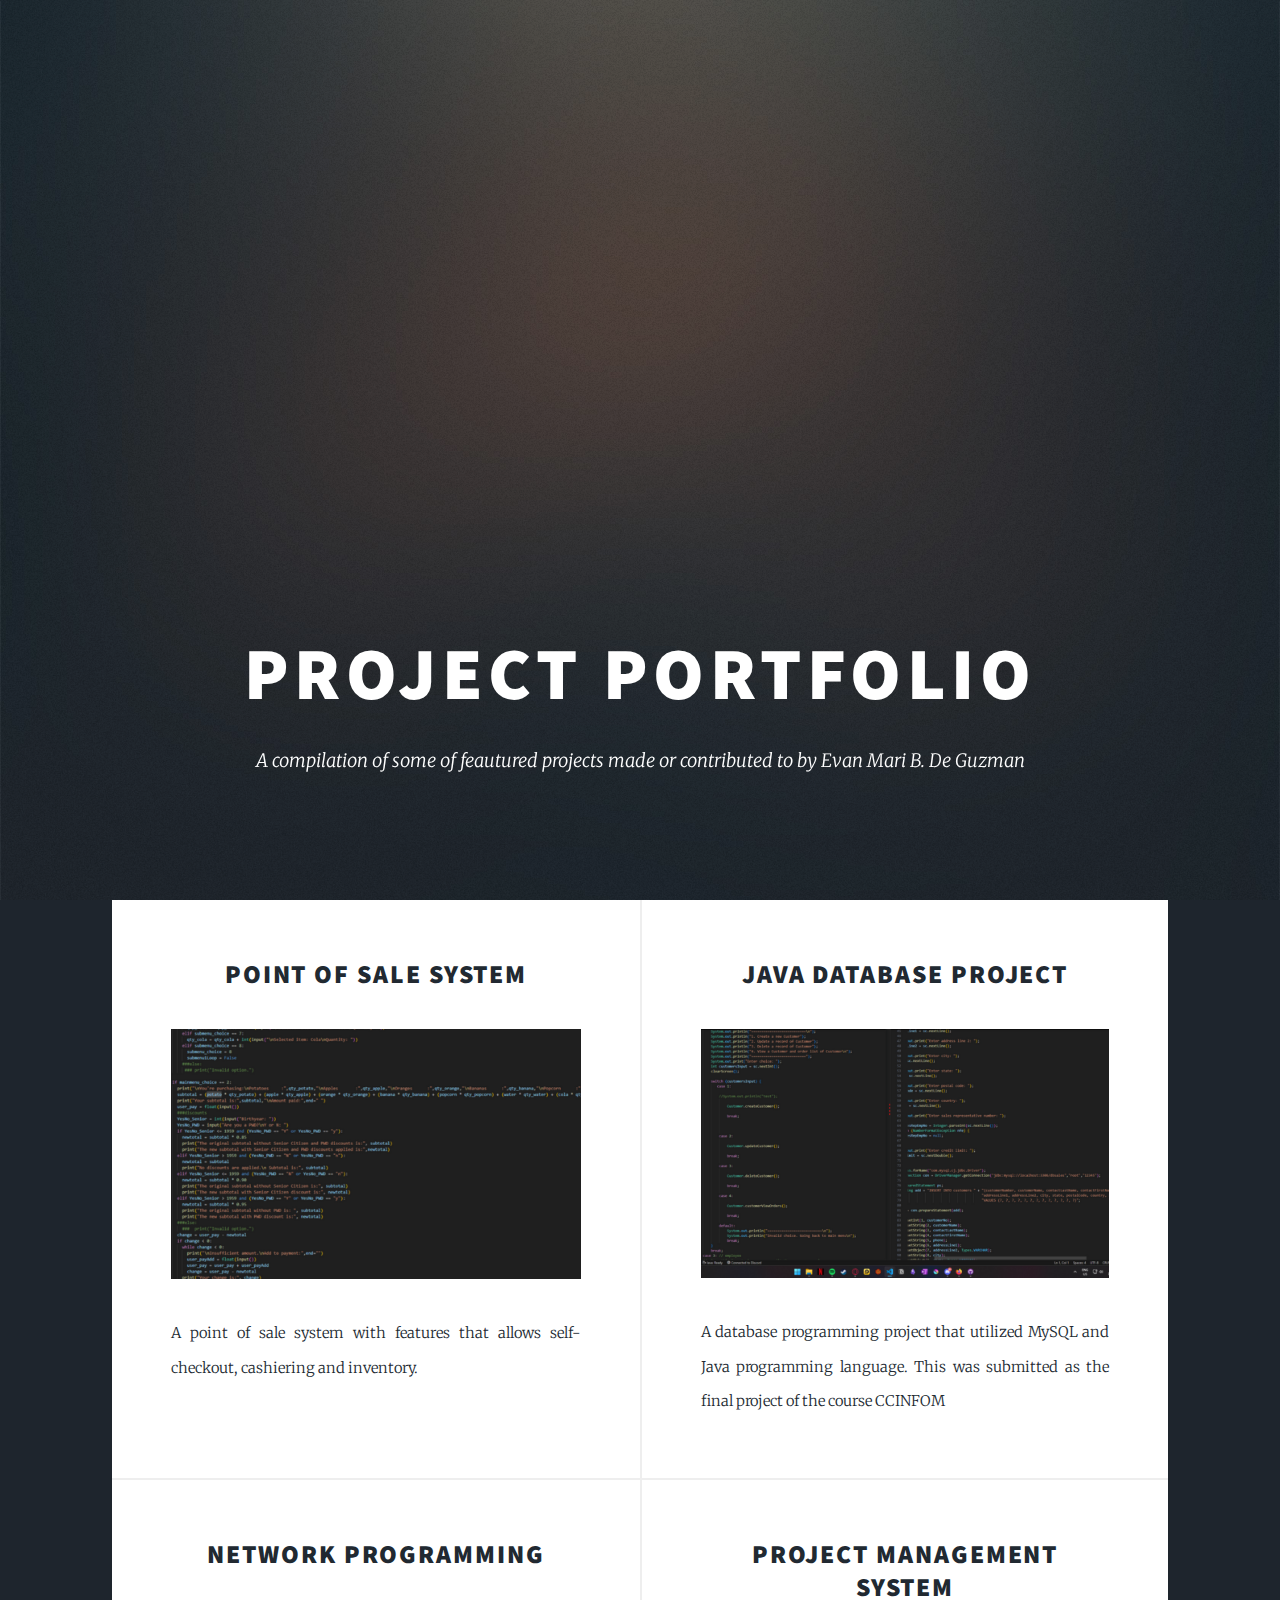
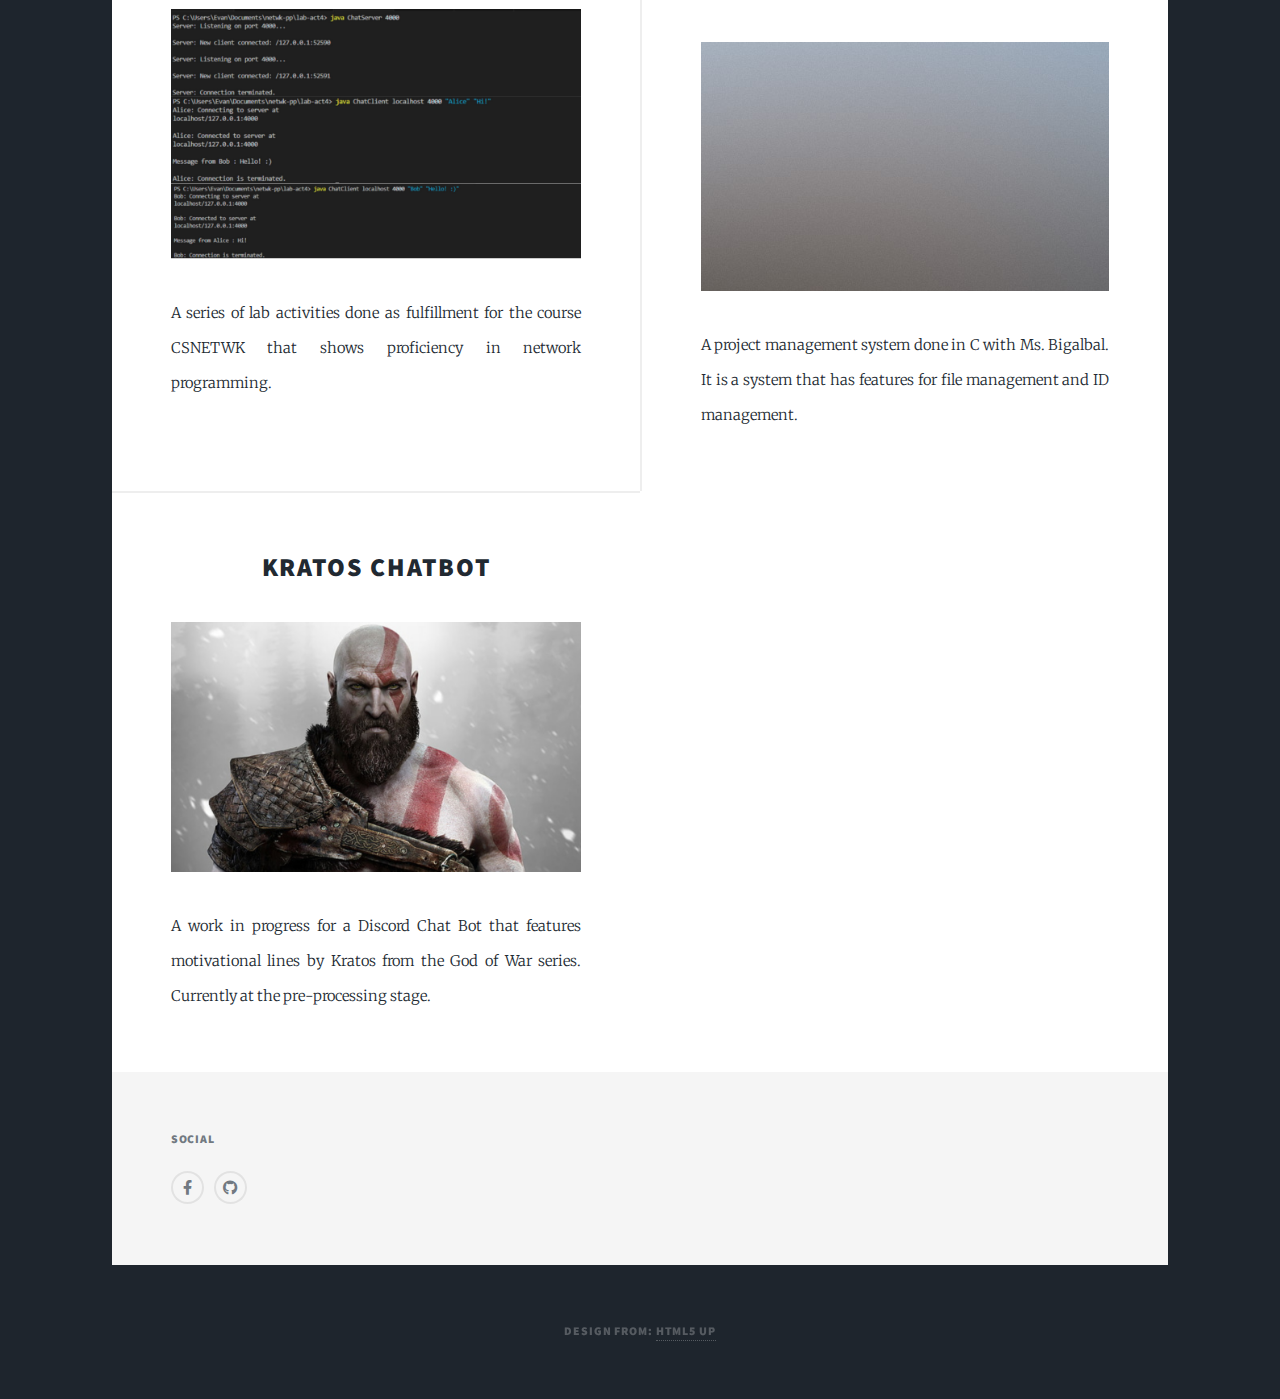
==== index.html @ 2ef7a3b3 "Committing portfolio" ====
<!DOCTYPE HTML>
<!--
	Massively by HTML5 UP
	html5up.net | @ajlkn
	Free for personal and commercial use under the CCA 3.0 license (html5up.net/license)
-->
<html>
	<head>
		<title>Project Portfolio</title>
		<meta charset="utf-8" />
		<meta name="viewport" content="width=device-width, initial-scale=1, user-scalable=no" />
		<link rel="stylesheet" href="assets/css/main.css" />
		<noscript><link rel="stylesheet" href="assets/css/noscript.css" /></noscript>
	</head>
	<body class="is-preload">

		<!-- Wrapper -->
			<div id="wrapper" class="fade-in">

				<!-- Intro -->
					<div id="intro">
						<h1>Project Portfolio</h1>
						<p>A compilation of some of feautured projects made or contributed to by Evan Mari B. De Guzman</p>
					</div>

				<!-- Main -->
					<div id="main">	
						<!-- Posts -->
							<section class="posts">
								<article>
									<header>
										<h2><a href="https://github.com/sadhubby/pos-system.git">Point of Sale System</a></h2>
									</header>
									<a href="#" class="image fit"><img src="images/pos_ss.png" alt="" /></a>
									<p>A point of sale system with features that allows self-checkout, cashiering and inventory.</p>
								</article>
								<article>
									<header>
										<h2><a href="https://github.com/sadhubby/Java-Database-Project.git">Java Database Project</a></h2>
									</header>
									<a href="#" class="image fit"><img src="images/db_ss.png" alt="" /></a>
									<p>A database programming project that utilized MySQL and Java programming language. This was submitted as the final project of the course CCINFOM</p>
								</article>
								<article>
									<header>
										<h2><a href="https://github.com/sadhubby/netwk-pp.git">Network Programming</a></h2>
									</header>
									<a href="#" class="image fit"><img src="images/chatclient_ss.png" alt="" /></a>
									<p>A series of lab activities done as fulfillment for the course CSNETWK that shows proficiency in network programming.</p>
								</article>
								<article>
									<header>
										<h2><a href="https://github.com/zhienjbigs/Machine-Project-Project-Management-System.git">Project Management System</a></h2>
									</header>
									<a href="#" class="image fit"><img src="images/pic05.jpg" alt="" /></a>
									<p>A project management system done in C with Ms. Bigalbal. It is a system that has features for file management and ID management.</p>
								</article>
								<article>
									<header>
										<h2><a href="https://colab.research.google.com/drive/1qNmfs0_Q8EFSDc5PW747qS-aL5rt-Dfz?usp=sharing">Kratos ChatBot</a></h2>
									</header>
									<a href="#" class="image fit"><img src="images/kratos.png" alt="" /></a>
									<p>A work in progress for a Discord Chat Bot that features motivational lines by Kratos from the God of War series. Currently at the pre-processing stage.</p>
								</article>
							</section>
						<!-- Footer -->
					</div>
				<!-- Footer -->
					<footer id="footer">
							<section>
								<h3>Social</h3>
								<ul class="icons alt">
									<li><a href="https://www.facebook.com/verysweetwords/" class="icon brands alt fa-facebook-f"><span class="label">Facebook</span></a></li>
									<li><a href="https://github.com/sadhubby" class="icon brands alt fa-github"><span class="label">GitHub</span></a></li>
								</ul>
							</section>
						</section>
					</footer>
				<!-- Copyright -->
					<div id="copyright">
						<ul><li>Design From: <a href="https://html5up.net">HTML5 UP</a></li></ul>
					</div>
			</div>
		<!-- Scripts -->
			<script src="assets/js/jquery.min.js"></script>
			<script src="assets/js/jquery.scrollex.min.js"></script>
			<script src="assets/js/jquery.scrolly.min.js"></script>
			<script src="assets/js/browser.min.js"></script>
			<script src="assets/js/breakpoints.min.js"></script>
			<script src="assets/js/util.js"></script>
			<script src="assets/js/main.js"></script>

	</body>
</html>
---- assets/css/main.css ----
@import url(fontawesome-all.min.css);
@import url("https://fonts.googleapis.com/css?family=Merriweather:300,700,300italic,700italic|Source+Sans+Pro:900");

/*
	Massively by HTML5 UP
	html5up.net | @ajlkn
	Free for personal and commercial use under the CCA 3.0 license (html5up.net/license)
*/

html, body, div, span, applet, object,
iframe, h1, h2, h3, h4, h5, h6, p, blockquote,
pre, a, abbr, acronym, address, big, cite,
code, del, dfn, em, img, ins, kbd, q, s, samp,
small, strike, strong, sub, sup, tt, var, b,
u, i, center, dl, dt, dd, ol, ul, li, fieldset,
form, label, legend, table, caption, tbody,
tfoot, thead, tr, th, td, article, aside,
canvas, details, embed, figure, figcaption,
footer, header, hgroup, menu, nav, output, ruby,
section, summary, time, mark, audio, video {
	margin: 0;
	padding: 0;
	border: 0;
	font-size: 100%;
	font: inherit;
	vertical-align: baseline;}

article, aside, details, figcaption, figure,
footer, header, hgroup, menu, nav, section {
	display: block;}

body {
	line-height: 1;
}

ol, ul {
	list-style: none;
}

blockquote, q {
	quotes: none;
}

	blockquote:before, blockquote:after, q:before, q:after {
		content: '';
		content: none;
	}

table {
	border-collapse: collapse;
	border-spacing: 0;
}

body {
	-webkit-text-size-adjust: none;
}

mark {
	background-color: transparent;
	color: inherit;
}

input::-moz-focus-inner {
	border: 0;
	padding: 0;
}

input, select, textarea {
	-moz-appearance: none;
	-webkit-appearance: none;
	-ms-appearance: none;
	appearance: none;
}

/* Basic */

	@-ms-viewport {
		width: device-width;
	}

	body {
		-ms-overflow-style: scrollbar;
	}

	@media screen and (max-width: 480px) {

		html, body {
			min-width: 320px;
		}

	}

	html {
		box-sizing: border-box;
	}

	*, *:before, *:after {
		box-sizing: inherit;
	}

	body {
		background-color: #1e252d;
	}

		body.is-preload *, body.is-preload *:before, body.is-preload *:after {
			-moz-animation: none !important;
			-webkit-animation: none !important;
			-ms-animation: none !important;
			animation: none !important;
			-moz-transition: none !important;
			-webkit-transition: none !important;
			-ms-transition: none !important;
			transition: none !important;
		}

/* Type */

	html {
		font-size: 16pt;
	}

		@media screen and (max-width: 1680px) {

			html {
				font-size: 12pt;
			}

		}

		@media screen and (max-width: 1280px) {

			html {
				font-size: 11pt;
			}

		}

		@media screen and (max-width: 360px) {

			html {
				font-size: 10pt;
			}

		}

	body {
		color: #212931;
	}

	body, input, select, textarea {
		font-family: "Merriweather", Georgia, serif;
		font-weight: 300;
		font-size: 1rem;
		line-height: 2.375;
	}

	a {
		-moz-transition: color 0.2s ease-in-out, background-color 0.2s ease-in-out, border-color 0.2s ease-in-out, box-shadow 0.2s ease-in-out;
		-webkit-transition: color 0.2s ease-in-out, background-color 0.2s ease-in-out, border-color 0.2s ease-in-out, box-shadow 0.2s ease-in-out;
		-ms-transition: color 0.2s ease-in-out, background-color 0.2s ease-in-out, border-color 0.2s ease-in-out, box-shadow 0.2s ease-in-out;
		transition: color 0.2s ease-in-out, background-color 0.2s ease-in-out, border-color 0.2s ease-in-out, box-shadow 0.2s ease-in-out;
		border-bottom: dotted 1px;
		text-decoration: none;
	}

		a:hover {
			border-bottom-color: transparent;
		}

	strong, b {
		font-weight: 600;
	}

	em, i {
		font-style: italic;
	}

	p {
		text-align: justify;
		margin: 0 0 2rem 0;
	}

	h1, h2, h3, h4, h5, h6 {
		font-family: "Source Sans Pro", Helvetica, sans-serif;
		font-weight: 900;
		line-height: 1.5;
		letter-spacing: 0.075em;
		text-transform: uppercase;
		margin: 0 0 1rem 0;
	}

		h1 a, h2 a, h3 a, h4 a, h5 a, h6 a {
			border-bottom: 0;
			color: inherit;
			text-decoration: none;
		}

	h1 {
		font-size: 4rem;
		line-height: 1.1;
		margin: 0 0 2rem 0;
	}

	h2 {
		font-size: 1.75rem;
		line-height: 1.3;
		margin: 0 0 1.5rem 0;
	}

	h3 {
		font-size: 1.25rem;
		margin: 0 0 1.5rem 0;
	}

	h4 {
		font-size: 1rem;
	}

	h5 {
		font-size: 0.9rem;
	}

	h6 {
		font-size: 0.8rem;
	}

	sub {
		font-size: 0.8rem;
		position: relative;
		top: 0.5rem;
	}

	sup {
		font-size: 0.8rem;
		position: relative;
		top: -0.5rem;
	}

	blockquote {
		border-left: solid 4px;
		font-style: italic;
		margin: 0 0 2rem 0;
		padding: 0.5rem 0 0.5rem 2rem;
	}

	code {
		border: solid 2px;
		font-family: "Courier New", monospace;
		font-size: 0.9rem;
		margin: 0 0.25rem;
		padding: 0.25rem 0.65rem;
	}

	pre {
		-webkit-overflow-scrolling: touch;
		font-family: "Courier New", monospace;
		font-size: 0.9rem;
		margin: 0 0 2rem 0;
	}

		pre code {
			display: block;
			line-height: 1.75;
			padding: 1rem 1.5rem;
			overflow-x: auto;
		}

	hr {
		border: 0;
		border-bottom: solid 2px;
		margin: 3rem 0;
	}

		hr.major {
			margin: 5rem 0;
		}

	.align-left {
		text-align: left;
	}

	.align-center {
		text-align: center;
	}

	.align-right {
		text-align: right;
	}

	input, select, textarea {
		color: #212931;
	}

	a {
		color: #212931;
		border-bottom-color: rgba(33, 41, 49, 0.5);
	}

		a:hover {
			border-bottom-color: transparent;
			color: #18bfef !important;
		}

	strong, b {
		color: #212931;
	}

	h1, h2, h3, h4, h5, h6 {
		color: #212931;
	}

	blockquote {
		border-left-color: #eeeeee;
	}

	code {
		background: rgba(220, 220, 220, 0.25);
		border-color: #eeeeee;
	}

	hr {
		border-bottom-color: #eeeeee;
	}

/* Row */

	.row {
		display: flex;
		flex-wrap: wrap;
		box-sizing: border-box;
		align-items: stretch;
	}

		.row > * {
			box-sizing: border-box;
		}

		.row.gtr-uniform > * > :last-child {
			margin-bottom: 0;
		}

		.row.aln-left {
			justify-content: flex-start;
		}

		.row.aln-center {
			justify-content: center;
		}

		.row.aln-right {
			justify-content: flex-end;
		}

		.row.aln-top {
			align-items: flex-start;
		}

		.row.aln-middle {
			align-items: center;
		}

		.row.aln-bottom {
			align-items: flex-end;
		}

		.row > .imp {
			order: -1;
		}

		.row > .col-1 {
			width: 8.33333%;
		}

		.row > .off-1 {
			margin-left: 8.33333%;
		}

		.row > .col-2 {
			width: 16.66667%;
		}

		.row > .off-2 {
			margin-left: 16.66667%;
		}

		.row > .col-3 {
			width: 25%;
		}

		.row > .off-3 {
			margin-left: 25%;
		}

		.row > .col-4 {
			width: 33.33333%;
		}

		.row > .off-4 {
			margin-left: 33.33333%;
		}

		.row > .col-5 {
			width: 41.66667%;
		}

		.row > .off-5 {
			margin-left: 41.66667%;
		}

		.row > .col-6 {
			width: 50%;
		}

		.row > .off-6 {
			margin-left: 50%;
		}

		.row > .col-7 {
			width: 58.33333%;
		}

		.row > .off-7 {
			margin-left: 58.33333%;
		}

		.row > .col-8 {
			width: 66.66667%;
		}

		.row > .off-8 {
			margin-left: 66.66667%;
		}

		.row > .col-9 {
			width: 75%;
		}

		.row > .off-9 {
			margin-left: 75%;
		}

		.row > .col-10 {
			width: 83.33333%;
		}

		.row > .off-10 {
			margin-left: 83.33333%;
		}

		.row > .col-11 {
			width: 91.66667%;
		}

		.row > .off-11 {
			margin-left: 91.66667%;
		}

		.row > .col-12 {
			width: 100%;
		}

		.row > .off-12 {
			margin-left: 100%;
		}

		.row.gtr-0 {
			margin-top: 0;
			margin-left: 0rem;
		}

			.row.gtr-0 > * {
				padding: 0 0 0 0rem;
			}

			.row.gtr-0.gtr-uniform {
				margin-top: 0rem;
			}

				.row.gtr-0.gtr-uniform > * {
					padding-top: 0rem;
				}

		.row.gtr-25 {
			margin-top: 0;
			margin-left: -0.375rem;
		}

			.row.gtr-25 > * {
				padding: 0 0 0 0.375rem;
			}

			.row.gtr-25.gtr-uniform {
				margin-top: -0.375rem;
			}

				.row.gtr-25.gtr-uniform > * {
					padding-top: 0.375rem;
				}

		.row.gtr-50 {
			margin-top: 0;
			margin-left: -0.75rem;
		}

			.row.gtr-50 > * {
				padding: 0 0 0 0.75rem;
			}

			.row.gtr-50.gtr-uniform {
				margin-top: -0.75rem;
			}

				.row.gtr-50.gtr-uniform > * {
					padding-top: 0.75rem;
				}

		.row {
			margin-top: 0;
			margin-left: -1.5rem;
		}

			.row > * {
				padding: 0 0 0 1.5rem;
			}

			.row.gtr-uniform {
				margin-top: -1.5rem;
			}

				.row.gtr-uniform > * {
					padding-top: 1.5rem;
				}

		.row.gtr-150 {
			margin-top: 0;
			margin-left: -2.25rem;
		}

			.row.gtr-150 > * {
				padding: 0 0 0 2.25rem;
			}

			.row.gtr-150.gtr-uniform {
				margin-top: -2.25rem;
			}

				.row.gtr-150.gtr-uniform > * {
					padding-top: 2.25rem;
				}

		.row.gtr-200 {
			margin-top: 0;
			margin-left: -3rem;
		}

			.row.gtr-200 > * {
				padding: 0 0 0 3rem;
			}

			.row.gtr-200.gtr-uniform {
				margin-top: -3rem;
			}

				.row.gtr-200.gtr-uniform > * {
					padding-top: 3rem;
				}

		@media screen and (max-width: 1680px) {

			.row {
				display: flex;
				flex-wrap: wrap;
				box-sizing: border-box;
				align-items: stretch;
			}

				.row > * {
					box-sizing: border-box;
				}

				.row.gtr-uniform > * > :last-child {
					margin-bottom: 0;
				}

				.row.aln-left {
					justify-content: flex-start;
				}

				.row.aln-center {
					justify-content: center;
				}

				.row.aln-right {
					justify-content: flex-end;
				}

				.row.aln-top {
					align-items: flex-start;
				}

				.row.aln-middle {
					align-items: center;
				}

				.row.aln-bottom {
					align-items: flex-end;
				}

				.row > .imp-xlarge {
					order: -1;
				}

				.row > .col-1-xlarge {
					width: 8.33333%;
				}

				.row > .off-1-xlarge {
					margin-left: 8.33333%;
				}

				.row > .col-2-xlarge {
					width: 16.66667%;
				}

				.row > .off-2-xlarge {
					margin-left: 16.66667%;
				}

				.row > .col-3-xlarge {
					width: 25%;
				}

				.row > .off-3-xlarge {
					margin-left: 25%;
				}

				.row > .col-4-xlarge {
					width: 33.33333%;
				}

				.row > .off-4-xlarge {
					margin-left: 33.33333%;
				}

				.row > .col-5-xlarge {
					width: 41.66667%;
				}

				.row > .off-5-xlarge {
					margin-left: 41.66667%;
				}

				.row > .col-6-xlarge {
					width: 50%;
				}

				.row > .off-6-xlarge {
					margin-left: 50%;
				}

				.row > .col-7-xlarge {
					width: 58.33333%;
				}

				.row > .off-7-xlarge {
					margin-left: 58.33333%;
				}

				.row > .col-8-xlarge {
					width: 66.66667%;
				}

				.row > .off-8-xlarge {
					margin-left: 66.66667%;
				}

				.row > .col-9-xlarge {
					width: 75%;
				}

				.row > .off-9-xlarge {
					margin-left: 75%;
				}

				.row > .col-10-xlarge {
					width: 83.33333%;
				}

				.row > .off-10-xlarge {
					margin-left: 83.33333%;
				}

				.row > .col-11-xlarge {
					width: 91.66667%;
				}

				.row > .off-11-xlarge {
					margin-left: 91.66667%;
				}

				.row > .col-12-xlarge {
					width: 100%;
				}

				.row > .off-12-xlarge {
					margin-left: 100%;
				}

				.row.gtr-0 {
					margin-top: 0;
					margin-left: 0rem;
				}

					.row.gtr-0 > * {
						padding: 0 0 0 0rem;
					}

					.row.gtr-0.gtr-uniform {
						margin-top: 0rem;
					}

						.row.gtr-0.gtr-uniform > * {
							padding-top: 0rem;
						}

				.row.gtr-25 {
					margin-top: 0;
					margin-left: -0.375rem;
				}

					.row.gtr-25 > * {
						padding: 0 0 0 0.375rem;
					}

					.row.gtr-25.gtr-uniform {
						margin-top: -0.375rem;
					}

						.row.gtr-25.gtr-uniform > * {
							padding-top: 0.375rem;
						}

				.row.gtr-50 {
					margin-top: 0;
					margin-left: -0.75rem;
				}

					.row.gtr-50 > * {
						padding: 0 0 0 0.75rem;
					}

					.row.gtr-50.gtr-uniform {
						margin-top: -0.75rem;
					}

						.row.gtr-50.gtr-uniform > * {
							padding-top: 0.75rem;
						}

				.row {
					margin-top: 0;
					margin-left: -1.5rem;
				}

					.row > * {
						padding: 0 0 0 1.5rem;
					}

					.row.gtr-uniform {
						margin-top: -1.5rem;
					}

						.row.gtr-uniform > * {
							padding-top: 1.5rem;
						}

				.row.gtr-150 {
					margin-top: 0;
					margin-left: -2.25rem;
				}

					.row.gtr-150 > * {
						padding: 0 0 0 2.25rem;
					}

					.row.gtr-150.gtr-uniform {
						margin-top: -2.25rem;
					}

						.row.gtr-150.gtr-uniform > * {
							padding-top: 2.25rem;
						}

				.row.gtr-200 {
					margin-top: 0;
					margin-left: -3rem;
				}

					.row.gtr-200 > * {
						padding: 0 0 0 3rem;
					}

					.row.gtr-200.gtr-uniform {
						margin-top: -3rem;
					}

						.row.gtr-200.gtr-uniform > * {
							padding-top: 3rem;
						}

		}

		@media screen and (max-width: 1280px) {

			.row {
				display: flex;
				flex-wrap: wrap;
				box-sizing: border-box;
				align-items: stretch;
			}

				.row > * {
					box-sizing: border-box;
				}

				.row.gtr-uniform > * > :last-child {
					margin-bottom: 0;
				}

				.row.aln-left {
					justify-content: flex-start;
				}

				.row.aln-center {
					justify-content: center;
				}

				.row.aln-right {
					justify-content: flex-end;
				}

				.row.aln-top {
					align-items: flex-start;
				}

				.row.aln-middle {
					align-items: center;
				}

				.row.aln-bottom {
					align-items: flex-end;
				}

				.row > .imp-large {
					order: -1;
				}

				.row > .col-1-large {
					width: 8.33333%;
				}

				.row > .off-1-large {
					margin-left: 8.33333%;
				}

				.row > .col-2-large {
					width: 16.66667%;
				}

				.row > .off-2-large {
					margin-left: 16.66667%;
				}

				.row > .col-3-large {
					width: 25%;
				}

				.row > .off-3-large {
					margin-left: 25%;
				}

				.row > .col-4-large {
					width: 33.33333%;
				}

				.row > .off-4-large {
					margin-left: 33.33333%;
				}

				.row > .col-5-large {
					width: 41.66667%;
				}

				.row > .off-5-large {
					margin-left: 41.66667%;
				}

				.row > .col-6-large {
					width: 50%;
				}

				.row > .off-6-large {
					margin-left: 50%;
				}

				.row > .col-7-large {
					width: 58.33333%;
				}

				.row > .off-7-large {
					margin-left: 58.33333%;
				}

				.row > .col-8-large {
					width: 66.66667%;
				}

				.row > .off-8-large {
					margin-left: 66.66667%;
				}

				.row > .col-9-large {
					width: 75%;
				}

				.row > .off-9-large {
					margin-left: 75%;
				}

				.row > .col-10-large {
					width: 83.33333%;
				}

				.row > .off-10-large {
					margin-left: 83.33333%;
				}

				.row > .col-11-large {
					width: 91.66667%;
				}

				.row > .off-11-large {
					margin-left: 91.66667%;
				}

				.row > .col-12-large {
					width: 100%;
				}

				.row > .off-12-large {
					margin-left: 100%;
				}

				.row.gtr-0 {
					margin-top: 0;
					margin-left: 0rem;
				}

					.row.gtr-0 > * {
						padding: 0 0 0 0rem;
					}

					.row.gtr-0.gtr-uniform {
						margin-top: 0rem;
					}

						.row.gtr-0.gtr-uniform > * {
							padding-top: 0rem;
						}

				.row.gtr-25 {
					margin-top: 0;
					margin-left: -0.375rem;
				}

					.row.gtr-25 > * {
						padding: 0 0 0 0.375rem;
					}

					.row.gtr-25.gtr-uniform {
						margin-top: -0.375rem;
					}

						.row.gtr-25.gtr-uniform > * {
							padding-top: 0.375rem;
						}

				.row.gtr-50 {
					margin-top: 0;
					margin-left: -0.75rem;
				}

					.row.gtr-50 > * {
						padding: 0 0 0 0.75rem;
					}

					.row.gtr-50.gtr-uniform {
						margin-top: -0.75rem;
					}

						.row.gtr-50.gtr-uniform > * {
							padding-top: 0.75rem;
						}

				.row {
					margin-top: 0;
					margin-left: -1.5rem;
				}

					.row > * {
						padding: 0 0 0 1.5rem;
					}

					.row.gtr-uniform {
						margin-top: -1.5rem;
					}

						.row.gtr-uniform > * {
							padding-top: 1.5rem;
						}

				.row.gtr-150 {
					margin-top: 0;
					margin-left: -2.25rem;
				}

					.row.gtr-150 > * {
						padding: 0 0 0 2.25rem;
					}

					.row.gtr-150.gtr-uniform {
						margin-top: -2.25rem;
					}

						.row.gtr-150.gtr-uniform > * {
							padding-top: 2.25rem;
						}

				.row.gtr-200 {
					margin-top: 0;
					margin-left: -3rem;
				}

					.row.gtr-200 > * {
						padding: 0 0 0 3rem;
					}

					.row.gtr-200.gtr-uniform {
						margin-top: -3rem;
					}

						.row.gtr-200.gtr-uniform > * {
							padding-top: 3rem;
						}

		}

		@media screen and (max-width: 980px) {

			.row {
				display: flex;
				flex-wrap: wrap;
				box-sizing: border-box;
				align-items: stretch;
			}

				.row > * {
					box-sizing: border-box;
				}

				.row.gtr-uniform > * > :last-child {
					margin-bottom: 0;
				}

				.row.aln-left {
					justify-content: flex-start;
				}

				.row.aln-center {
					justify-content: center;
				}

				.row.aln-right {
					justify-content: flex-end;
				}

				.row.aln-top {
					align-items: flex-start;
				}

				.row.aln-middle {
					align-items: center;
				}

				.row.aln-bottom {
					align-items: flex-end;
				}

				.row > .imp-medium {
					order: -1;
				}

				.row > .col-1-medium {
					width: 8.33333%;
				}

				.row > .off-1-medium {
					margin-left: 8.33333%;
				}

				.row > .col-2-medium {
					width: 16.66667%;
				}

				.row > .off-2-medium {
					margin-left: 16.66667%;
				}

				.row > .col-3-medium {
					width: 25%;
				}

				.row > .off-3-medium {
					margin-left: 25%;
				}

				.row > .col-4-medium {
					width: 33.33333%;
				}

				.row > .off-4-medium {
					margin-left: 33.33333%;
				}

				.row > .col-5-medium {
					width: 41.66667%;
				}

				.row > .off-5-medium {
					margin-left: 41.66667%;
				}

				.row > .col-6-medium {
					width: 50%;
				}

				.row > .off-6-medium {
					margin-left: 50%;
				}

				.row > .col-7-medium {
					width: 58.33333%;
				}

				.row > .off-7-medium {
					margin-left: 58.33333%;
				}

				.row > .col-8-medium {
					width: 66.66667%;
				}

				.row > .off-8-medium {
					margin-left: 66.66667%;
				}

				.row > .col-9-medium {
					width: 75%;
				}

				.row > .off-9-medium {
					margin-left: 75%;
				}

				.row > .col-10-medium {
					width: 83.33333%;
				}

				.row > .off-10-medium {
					margin-left: 83.33333%;
				}

				.row > .col-11-medium {
					width: 91.66667%;
				}

				.row > .off-11-medium {
					margin-left: 91.66667%;
				}

				.row > .col-12-medium {
					width: 100%;
				}

				.row > .off-12-medium {
					margin-left: 100%;
				}

				.row.gtr-0 {
					margin-top: 0;
					margin-left: 0rem;
				}

					.row.gtr-0 > * {
						padding: 0 0 0 0rem;
					}

					.row.gtr-0.gtr-uniform {
						margin-top: 0rem;
					}

						.row.gtr-0.gtr-uniform > * {
							padding-top: 0rem;
						}

				.row.gtr-25 {
					margin-top: 0;
					margin-left: -0.375rem;
				}

					.row.gtr-25 > * {
						padding: 0 0 0 0.375rem;
					}

					.row.gtr-25.gtr-uniform {
						margin-top: -0.375rem;
					}

						.row.gtr-25.gtr-uniform > * {
							padding-top: 0.375rem;
						}

				.row.gtr-50 {
					margin-top: 0;
					margin-left: -0.75rem;
				}

					.row.gtr-50 > * {
						padding: 0 0 0 0.75rem;
					}

					.row.gtr-50.gtr-uniform {
						margin-top: -0.75rem;
					}

						.row.gtr-50.gtr-uniform > * {
							padding-top: 0.75rem;
						}

				.row {
					margin-top: 0;
					margin-left: -1.5rem;
				}

					.row > * {
						padding: 0 0 0 1.5rem;
					}

					.row.gtr-uniform {
						margin-top: -1.5rem;
					}

						.row.gtr-uniform > * {
							padding-top: 1.5rem;
						}

				.row.gtr-150 {
					margin-top: 0;
					margin-left: -2.25rem;
				}

					.row.gtr-150 > * {
						padding: 0 0 0 2.25rem;
					}

					.row.gtr-150.gtr-uniform {
						margin-top: -2.25rem;
					}

						.row.gtr-150.gtr-uniform > * {
							padding-top: 2.25rem;
						}

				.row.gtr-200 {
					margin-top: 0;
					margin-left: -3rem;
				}

					.row.gtr-200 > * {
						padding: 0 0 0 3rem;
					}

					.row.gtr-200.gtr-uniform {
						margin-top: -3rem;
					}

						.row.gtr-200.gtr-uniform > * {
							padding-top: 3rem;
						}

		}

		@media screen and (max-width: 736px) {

			.row {
				display: flex;
				flex-wrap: wrap;
				box-sizing: border-box;
				align-items: stretch;
			}

				.row > * {
					box-sizing: border-box;
				}

				.row.gtr-uniform > * > :last-child {
					margin-bottom: 0;
				}

				.row.aln-left {
					justify-content: flex-start;
				}

				.row.aln-center {
					justify-content: center;
				}

				.row.aln-right {
					justify-content: flex-end;
				}

				.row.aln-top {
					align-items: flex-start;
				}

				.row.aln-middle {
					align-items: center;
				}

				.row.aln-bottom {
					align-items: flex-end;
				}

				.row > .imp-small {
					order: -1;
				}

				.row > .col-1-small {
					width: 8.33333%;
				}

				.row > .off-1-small {
					margin-left: 8.33333%;
				}

				.row > .col-2-small {
					width: 16.66667%;
				}

				.row > .off-2-small {
					margin-left: 16.66667%;
				}

				.row > .col-3-small {
					width: 25%;
				}

				.row > .off-3-small {
					margin-left: 25%;
				}

				.row > .col-4-small {
					width: 33.33333%;
				}

				.row > .off-4-small {
					margin-left: 33.33333%;
				}

				.row > .col-5-small {
					width: 41.66667%;
				}

				.row > .off-5-small {
					margin-left: 41.66667%;
				}

				.row > .col-6-small {
					width: 50%;
				}

				.row > .off-6-small {
					margin-left: 50%;
				}

				.row > .col-7-small {
					width: 58.33333%;
				}

				.row > .off-7-small {
					margin-left: 58.33333%;
				}

				.row > .col-8-small {
					width: 66.66667%;
				}

				.row > .off-8-small {
					margin-left: 66.66667%;
				}

				.row > .col-9-small {
					width: 75%;
				}

				.row > .off-9-small {
					margin-left: 75%;
				}

				.row > .col-10-small {
					width: 83.33333%;
				}

				.row > .off-10-small {
					margin-left: 83.33333%;
				}

				.row > .col-11-small {
					width: 91.66667%;
				}

				.row > .off-11-small {
					margin-left: 91.66667%;
				}

				.row > .col-12-small {
					width: 100%;
				}

				.row > .off-12-small {
					margin-left: 100%;
				}

				.row.gtr-0 {
					margin-top: 0;
					margin-left: 0rem;
				}

					.row.gtr-0 > * {
						padding: 0 0 0 0rem;
					}

					.row.gtr-0.gtr-uniform {
						margin-top: 0rem;
					}

						.row.gtr-0.gtr-uniform > * {
							padding-top: 0rem;
						}

				.row.gtr-25 {
					margin-top: 0;
					margin-left: -0.375rem;
				}

					.row.gtr-25 > * {
						padding: 0 0 0 0.375rem;
					}

					.row.gtr-25.gtr-uniform {
						margin-top: -0.375rem;
					}

						.row.gtr-25.gtr-uniform > * {
							padding-top: 0.375rem;
						}

				.row.gtr-50 {
					margin-top: 0;
					margin-left: -0.75rem;
				}

					.row.gtr-50 > * {
						padding: 0 0 0 0.75rem;
					}

					.row.gtr-50.gtr-uniform {
						margin-top: -0.75rem;
					}

						.row.gtr-50.gtr-uniform > * {
							padding-top: 0.75rem;
						}

				.row {
					margin-top: 0;
					margin-left: -1.5rem;
				}

					.row > * {
						padding: 0 0 0 1.5rem;
					}

					.row.gtr-uniform {
						margin-top: -1.5rem;
					}

						.row.gtr-uniform > * {
							padding-top: 1.5rem;
						}

				.row.gtr-150 {
					margin-top: 0;
					margin-left: -2.25rem;
				}

					.row.gtr-150 > * {
						padding: 0 0 0 2.25rem;
					}

					.row.gtr-150.gtr-uniform {
						margin-top: -2.25rem;
					}

						.row.gtr-150.gtr-uniform > * {
							padding-top: 2.25rem;
						}

				.row.gtr-200 {
					margin-top: 0;
					margin-left: -3rem;
				}

					.row.gtr-200 > * {
						padding: 0 0 0 3rem;
					}

					.row.gtr-200.gtr-uniform {
						margin-top: -3rem;
					}

						.row.gtr-200.gtr-uniform > * {
							padding-top: 3rem;
						}

		}

		@media screen and (max-width: 480px) {

			.row {
				display: flex;
				flex-wrap: wrap;
				box-sizing: border-box;
				align-items: stretch;
			}

				.row > * {
					box-sizing: border-box;
				}

				.row.gtr-uniform > * > :last-child {
					margin-bottom: 0;
				}

				.row.aln-left {
					justify-content: flex-start;
				}

				.row.aln-center {
					justify-content: center;
				}

				.row.aln-right {
					justify-content: flex-end;
				}

				.row.aln-top {
					align-items: flex-start;
				}

				.row.aln-middle {
					align-items: center;
				}

				.row.aln-bottom {
					align-items: flex-end;
				}

				.row > .imp-xsmall {
					order: -1;
				}

				.row > .col-1-xsmall {
					width: 8.33333%;
				}

				.row > .off-1-xsmall {
					margin-left: 8.33333%;
				}

				.row > .col-2-xsmall {
					width: 16.66667%;
				}

				.row > .off-2-xsmall {
					margin-left: 16.66667%;
				}

				.row > .col-3-xsmall {
					width: 25%;
				}

				.row > .off-3-xsmall {
					margin-left: 25%;
				}

				.row > .col-4-xsmall {
					width: 33.33333%;
				}

				.row > .off-4-xsmall {
					margin-left: 33.33333%;
				}

				.row > .col-5-xsmall {
					width: 41.66667%;
				}

				.row > .off-5-xsmall {
					margin-left: 41.66667%;
				}

				.row > .col-6-xsmall {
					width: 50%;
				}

				.row > .off-6-xsmall {
					margin-left: 50%;
				}

				.row > .col-7-xsmall {
					width: 58.33333%;
				}

				.row > .off-7-xsmall {
					margin-left: 58.33333%;
				}

				.row > .col-8-xsmall {
					width: 66.66667%;
				}

				.row > .off-8-xsmall {
					margin-left: 66.66667%;
				}

				.row > .col-9-xsmall {
					width: 75%;
				}

				.row > .off-9-xsmall {
					margin-left: 75%;
				}

				.row > .col-10-xsmall {
					width: 83.33333%;
				}

				.row > .off-10-xsmall {
					margin-left: 83.33333%;
				}

				.row > .col-11-xsmall {
					width: 91.66667%;
				}

				.row > .off-11-xsmall {
					margin-left: 91.66667%;
				}

				.row > .col-12-xsmall {
					width: 100%;
				}

				.row > .off-12-xsmall {
					margin-left: 100%;
				}

				.row.gtr-0 {
					margin-top: 0;
					margin-left: 0rem;
				}

					.row.gtr-0 > * {
						padding: 0 0 0 0rem;
					}

					.row.gtr-0.gtr-uniform {
						margin-top: 0rem;
					}

						.row.gtr-0.gtr-uniform > * {
							padding-top: 0rem;
						}

				.row.gtr-25 {
					margin-top: 0;
					margin-left: -0.375rem;
				}

					.row.gtr-25 > * {
						padding: 0 0 0 0.375rem;
					}

					.row.gtr-25.gtr-uniform {
						margin-top: -0.375rem;
					}

						.row.gtr-25.gtr-uniform > * {
							padding-top: 0.375rem;
						}

				.row.gtr-50 {
					margin-top: 0;
					margin-left: -0.75rem;
				}

					.row.gtr-50 > * {
						padding: 0 0 0 0.75rem;
					}

					.row.gtr-50.gtr-uniform {
						margin-top: -0.75rem;
					}

						.row.gtr-50.gtr-uniform > * {
							padding-top: 0.75rem;
						}

				.row {
					margin-top: 0;
					margin-left: -1.5rem;
				}

					.row > * {
						padding: 0 0 0 1.5rem;
					}

					.row.gtr-uniform {
						margin-top: -1.5rem;
					}

						.row.gtr-uniform > * {
							padding-top: 1.5rem;
						}

				.row.gtr-150 {
					margin-top: 0;
					margin-left: -2.25rem;
				}

					.row.gtr-150 > * {
						padding: 0 0 0 2.25rem;
					}

					.row.gtr-150.gtr-uniform {
						margin-top: -2.25rem;
					}

						.row.gtr-150.gtr-uniform > * {
							padding-top: 2.25rem;
						}

				.row.gtr-200 {
					margin-top: 0;
					margin-left: -3rem;
				}

					.row.gtr-200 > * {
						padding: 0 0 0 3rem;
					}

					.row.gtr-200.gtr-uniform {
						margin-top: -3rem;
					}

						.row.gtr-200.gtr-uniform > * {
							padding-top: 3rem;
						}

		}

		@media screen and (max-width: 360px) {

			.row {
				display: flex;
				flex-wrap: wrap;
				box-sizing: border-box;
				align-items: stretch;
			}

				.row > * {
					box-sizing: border-box;
				}

				.row.gtr-uniform > * > :last-child {
					margin-bottom: 0;
				}

				.row.aln-left {
					justify-content: flex-start;
				}

				.row.aln-center {
					justify-content: center;
				}

				.row.aln-right {
					justify-content: flex-end;
				}

				.row.aln-top {
					align-items: flex-start;
				}

				.row.aln-middle {
					align-items: center;
				}

				.row.aln-bottom {
					align-items: flex-end;
				}

				.row > .imp-xxsmall {
					order: -1;
				}

				.row > .col-1-xxsmall {
					width: 8.33333%;
				}

				.row > .off-1-xxsmall {
					margin-left: 8.33333%;
				}

				.row > .col-2-xxsmall {
					width: 16.66667%;
				}

				.row > .off-2-xxsmall {
					margin-left: 16.66667%;
				}

				.row > .col-3-xxsmall {
					width: 25%;
				}

				.row > .off-3-xxsmall {
					margin-left: 25%;
				}

				.row > .col-4-xxsmall {
					width: 33.33333%;
				}

				.row > .off-4-xxsmall {
					margin-left: 33.33333%;
				}

				.row > .col-5-xxsmall {
					width: 41.66667%;
				}

				.row > .off-5-xxsmall {
					margin-left: 41.66667%;
				}

				.row > .col-6-xxsmall {
					width: 50%;
				}

				.row > .off-6-xxsmall {
					margin-left: 50%;
				}

				.row > .col-7-xxsmall {
					width: 58.33333%;
				}

				.row > .off-7-xxsmall {
					margin-left: 58.33333%;
				}

				.row > .col-8-xxsmall {
					width: 66.66667%;
				}

				.row > .off-8-xxsmall {
					margin-left: 66.66667%;
				}

				.row > .col-9-xxsmall {
					width: 75%;
				}

				.row > .off-9-xxsmall {
					margin-left: 75%;
				}

				.row > .col-10-xxsmall {
					width: 83.33333%;
				}

				.row > .off-10-xxsmall {
					margin-left: 83.33333%;
				}

				.row > .col-11-xxsmall {
					width: 91.66667%;
				}

				.row > .off-11-xxsmall {
					margin-left: 91.66667%;
				}

				.row > .col-12-xxsmall {
					width: 100%;
				}

				.row > .off-12-xxsmall {
					margin-left: 100%;
				}

				.row.gtr-0 {
					margin-top: 0;
					margin-left: 0rem;
				}

					.row.gtr-0 > * {
						padding: 0 0 0 0rem;
					}

					.row.gtr-0.gtr-uniform {
						margin-top: 0rem;
					}

						.row.gtr-0.gtr-uniform > * {
							padding-top: 0rem;
						}

				.row.gtr-25 {
					margin-top: 0;
					margin-left: -0.375rem;
				}

					.row.gtr-25 > * {
						padding: 0 0 0 0.375rem;
					}

					.row.gtr-25.gtr-uniform {
						margin-top: -0.375rem;
					}

						.row.gtr-25.gtr-uniform > * {
							padding-top: 0.375rem;
						}

				.row.gtr-50 {
					margin-top: 0;
					margin-left: -0.75rem;
				}

					.row.gtr-50 > * {
						padding: 0 0 0 0.75rem;
					}

					.row.gtr-50.gtr-uniform {
						margin-top: -0.75rem;
					}

						.row.gtr-50.gtr-uniform > * {
							padding-top: 0.75rem;
						}

				.row {
					margin-top: 0;
					margin-left: -1.5rem;
				}

					.row > * {
						padding: 0 0 0 1.5rem;
					}

					.row.gtr-uniform {
						margin-top: -1.5rem;
					}

						.row.gtr-uniform > * {
							padding-top: 1.5rem;
						}

				.row.gtr-150 {
					margin-top: 0;
					margin-left: -2.25rem;
				}

					.row.gtr-150 > * {
						padding: 0 0 0 2.25rem;
					}

					.row.gtr-150.gtr-uniform {
						margin-top: -2.25rem;
					}

						.row.gtr-150.gtr-uniform > * {
							padding-top: 2.25rem;
						}

				.row.gtr-200 {
					margin-top: 0;
					margin-left: -3rem;
				}

					.row.gtr-200 > * {
						padding: 0 0 0 3rem;
					}

					.row.gtr-200.gtr-uniform {
						margin-top: -3rem;
					}

						.row.gtr-200.gtr-uniform > * {
							padding-top: 3rem;
						}

		}

/* Box */

	.box {
		border: solid 2px;
		margin-bottom: 2rem;
		padding: 1.5rem;
	}

		.box > :last-child,
		.box > :last-child > :last-child,
		.box > :last-child > :last-child > :last-child {
			margin-bottom: 0;
		}

		.box.alt {
			border: 0;
			border-radius: 0;
			padding: 0;
		}

	.box {
		border-color: #eeeeee;
	}

/* Button */

	input[type="submit"],
	input[type="reset"],
	input[type="button"],
	button,
	.button {
		-moz-appearance: none;
		-webkit-appearance: none;
		-ms-appearance: none;
		appearance: none;
		-moz-transition: background-color 0.2s ease-in-out, box-shadow 0.2s ease-in-out, color 0.2s ease-in-out;
		-webkit-transition: background-color 0.2s ease-in-out, box-shadow 0.2s ease-in-out, color 0.2s ease-in-out;
		-ms-transition: background-color 0.2s ease-in-out, box-shadow 0.2s ease-in-out, color 0.2s ease-in-out;
		transition: background-color 0.2s ease-in-out, box-shadow 0.2s ease-in-out, color 0.2s ease-in-out;
		border: 0;
		border-radius: 0;
		cursor: pointer;
		display: inline-block;
		font-family: "Source Sans Pro", Helvetica, sans-serif;
		font-size: 0.8rem;
		font-weight: 900;
		letter-spacing: 0.075em;
		height: 3rem;
		line-height: 3rem;
		padding: 0 2rem;
		text-align: center;
		text-decoration: none;
		text-transform: uppercase;
		white-space: nowrap;
	}

		input[type="submit"].icon:before,
		input[type="reset"].icon:before,
		input[type="button"].icon:before,
		button.icon:before,
		.button.icon:before {
			margin-right: 0.5rem;
		}

		input[type="submit"].icon.solo,
		input[type="reset"].icon.solo,
		input[type="button"].icon.solo,
		button.icon.solo,
		.button.icon.solo {
			position: relative;
			width: 4rem;
			height: 4rem;
			line-height: 4rem;
			border-radius: 4rem;
			text-indent: 4rem;
			overflow: hidden;
			padding: 0;
			white-space: nowrap;
		}

			input[type="submit"].icon.solo:before,
			input[type="reset"].icon.solo:before,
			input[type="button"].icon.solo:before,
			button.icon.solo:before,
			.button.icon.solo:before {
				position: absolute;
				display: block;
				top: 0;
				left: 0;
				width: inherit;
				height: inherit;
				line-height: inherit;
				font-size: 1.25rem;
				margin-right: 0;
				text-align: center;
				text-indent: 0;
			}

		input[type="submit"].fit,
		input[type="reset"].fit,
		input[type="button"].fit,
		button.fit,
		.button.fit {
			width: 100%;
		}

		input[type="submit"].small,
		input[type="reset"].small,
		input[type="button"].small,
		button.small,
		.button.small {
			font-size: 0.7rem;
			height: 2.5rem;
			line-height: 2.5rem;
			padding: 0 1.5rem;
		}

		input[type="submit"].large,
		input[type="reset"].large,
		input[type="button"].large,
		button.large,
		.button.large {
			font-size: 0.9rem;
			height: 3.5rem;
			line-height: 3.5rem;
			padding: 0 2.75rem;
		}

		@media screen and (max-width: 980px) {

			input[type="submit"],
			input[type="reset"],
			input[type="button"],
			button,
			.button {
				font-size: 0.9rem;
				height: 3.25rem;
				line-height: 3.25rem;
			}

				input[type="submit"].large,
				input[type="reset"].large,
				input[type="button"].large,
				button.large,
				.button.large {
					font-size: 1rem;
					height: 3.75rem;
					line-height: 3.75rem;
				}

		}

		input[type="submit"].disabled, input[type="submit"]:disabled,
		input[type="reset"].disabled,
		input[type="reset"]:disabled,
		input[type="button"].disabled,
		input[type="button"]:disabled,
		button.disabled,
		button:disabled,
		.button.disabled,
		.button:disabled {
			pointer-events: none;
			opacity: 0.25;
		}

	input[type="submit"],
	input[type="reset"],
	input[type="button"],
	button,
	.button {
		background-color: transparent;
		box-shadow: inset 0 0 0 2px #212931;
		color: #212931 !important;
	}

		input[type="submit"]:hover,
		input[type="reset"]:hover,
		input[type="button"]:hover,
		button:hover,
		.button:hover {
			box-shadow: inset 0 0 0 2px #18bfef;
			color: #18bfef !important;
		}

		input[type="submit"].primary,
		input[type="reset"].primary,
		input[type="button"].primary,
		button.primary,
		.button.primary {
			background-color: #212931;
			box-shadow: none;
			color: #ffffff !important;
		}

			input[type="submit"].primary:hover,
			input[type="reset"].primary:hover,
			input[type="button"].primary:hover,
			button.primary:hover,
			.button.primary:hover {
				background-color: #18bfef;
			}

/* Form */

	form {
		margin: 0 0 2rem 0;
	}

		form > :last-child {
			margin-bottom: 0;
		}

		form > .fields {
			display: -moz-flex;
			display: -webkit-flex;
			display: -ms-flex;
			display: flex;
			-moz-flex-wrap: wrap;
			-webkit-flex-wrap: wrap;
			-ms-flex-wrap: wrap;
			flex-wrap: wrap;
			width: calc(100% + 3rem);
			margin: -1.5rem 0 2rem -1.5rem;
		}

			form > .fields > .field {
				-moz-flex-grow: 0;
				-webkit-flex-grow: 0;
				-ms-flex-grow: 0;
				flex-grow: 0;
				-moz-flex-shrink: 0;
				-webkit-flex-shrink: 0;
				-ms-flex-shrink: 0;
				flex-shrink: 0;
				padding: 1.5rem 0 0 1.5rem;
				width: calc(100% - 1.5rem);
			}

				form > .fields > .field.half {
					width: calc(50% - 0.75rem);
				}

				form > .fields > .field.third {
					width: calc(100%/3 - 0.5rem);
				}

				form > .fields > .field.quarter {
					width: calc(25% - 0.375rem);
				}

		@media screen and (max-width: 480px) {

			form > .fields {
				width: calc(100% + 3rem);
				margin: -1.5rem 0 2rem -1.5rem;
			}

				form > .fields > .field {
					padding: 1.5rem 0 0 1.5rem;
					width: calc(100% - 1.5rem);
				}

					form > .fields > .field.half {
						width: calc(100% - 1.5rem);
					}

					form > .fields > .field.third {
						width: calc(100% - 1.5rem);
					}

					form > .fields > .field.quarter {
						width: calc(100% - 1.5rem);
					}

		}

	label {
		display: block;
		font-family: "Source Sans Pro", Helvetica, sans-serif;
		font-weight: 900;
		line-height: 1.5;
		letter-spacing: 0.075em;
		font-size: 0.8rem;
		text-transform: uppercase;
		margin: 0 0 0.75rem 0;
	}

		@media screen and (max-width: 980px) {

			label {
				font-size: 0.9rem;
			}

		}

	input[type="text"],
	input[type="password"],
	input[type="email"],
	select,
	textarea {
		-moz-appearance: none;
		-webkit-appearance: none;
		-ms-appearance: none;
		appearance: none;
		background: transparent;
		border-radius: 0;
		border: solid 2px;
		color: inherit;
		display: block;
		outline: 0;
		padding: 0 1rem;
		text-decoration: none;
		width: 100%;
	}

		input[type="text"]:invalid,
		input[type="password"]:invalid,
		input[type="email"]:invalid,
		select:invalid,
		textarea:invalid {
			box-shadow: none;
		}

	select {
		background-size: 1.25rem;
		background-repeat: no-repeat;
		background-position: calc(100% - 1rem) center;
		height: 3rem;
		padding-right: 3rem;
		text-overflow: ellipsis;
	}

		select:focus::-ms-value {
			background-color: transparent;
		}

		select::-ms-expand {
			display: none;
		}

	input[type="text"],
	input[type="password"],
	input[type="email"],
	select {
		height: 3rem;
	}

	textarea {
		padding: 0.75rem 1rem;
	}

	input[type="checkbox"],
	input[type="radio"] {
		-moz-appearance: none;
		-webkit-appearance: none;
		-ms-appearance: none;
		appearance: none;
		display: block;
		float: left;
		margin-right: -2rem;
		opacity: 0;
		width: 1rem;
		z-index: -1;
	}

		input[type="checkbox"] + label,
		input[type="radio"] + label {
			text-decoration: none;
			cursor: pointer;
			display: inline-block;
			font-size: 1rem;
			letter-spacing: 0;
			font-family: "Merriweather", Georgia, serif;
			text-transform: none;
			font-weight: 300;
			padding-left: 2.8rem;
			padding-right: 1rem;
			position: relative;
		}

			input[type="checkbox"] + label:before,
			input[type="radio"] + label:before {
				-moz-osx-font-smoothing: grayscale;
				-webkit-font-smoothing: antialiased;
				display: inline-block;
				font-style: normal;
				font-variant: normal;
				text-rendering: auto;
				line-height: 1;
				text-transform: none !important;
				font-family: 'Font Awesome 5 Free';
				font-weight: 900;
			}

			input[type="checkbox"] + label:before,
			input[type="radio"] + label:before {
				border-radius: 0;
				border: solid 2px;
				content: '';
				display: inline-block;
				font-size: 0.8rem;
				height: 1.8rem;
				left: 0;
				line-height: 1.65rem;
				position: absolute;
				text-align: center;
				top: -0.125rem;
				width: 1.8rem;
			}

		input[type="checkbox"]:checked + label:before,
		input[type="radio"]:checked + label:before {
			content: '\f00c';
		}

	input[type="checkbox"] + label:before {
		border-radius: 0;
	}

	input[type="radio"] + label:before {
		border-radius: 100%;
	}

	::-webkit-input-placeholder {
		opacity: 1.0;
	}

	:-moz-placeholder {
		opacity: 1.0;
	}

	::-moz-placeholder {
		opacity: 1.0;
	}

	:-ms-input-placeholder {
		opacity: 1.0;
	}

	label {
		color: #212931;
	}

	input[type="text"],
	input[type="password"],
	input[type="email"],
	select,
	textarea {
		border-color: #eeeeee;
	}

		input[type="text"]:focus,
		input[type="password"]:focus,
		input[type="email"]:focus,
		select:focus,
		textarea:focus {
			border-color: #18bfef;
		}

	select {
		background-image: url("data:image/svg+xml;charset=utf8,%3Csvg xmlns='http://www.w3.org/2000/svg' width='40' height='40' preserveAspectRatio='none' viewBox='0 0 40 40'%3E%3Cpath d='M9.4,12.3l10.4,10.4l10.4-10.4c0.2-0.2,0.5-0.4,0.9-0.4c0.3,0,0.6,0.1,0.9,0.4l3.3,3.3c0.2,0.2,0.4,0.5,0.4,0.9 c0,0.4-0.1,0.6-0.4,0.9L20.7,31.9c-0.2,0.2-0.5,0.4-0.9,0.4c-0.3,0-0.6-0.1-0.9-0.4L4.3,17.3c-0.2-0.2-0.4-0.5-0.4-0.9 c0-0.4,0.1-0.6,0.4-0.9l3.3-3.3c0.2-0.2,0.5-0.4,0.9-0.4S9.1,12.1,9.4,12.3z' fill='%23eeeeee' /%3E%3C/svg%3E");
	}

		select option {
			background-color: #ffffff;
			color: #212931;
		}

	.select-wrapper:before {
		color: #eeeeee;
	}

	input[type="checkbox"] + label,
	input[type="radio"] + label {
		color: #212931;
	}

		input[type="checkbox"] + label:before,
		input[type="radio"] + label:before {
			border-color: #eeeeee;
		}

	input[type="checkbox"]:checked + label:before,
	input[type="radio"]:checked + label:before {
		background-color: #212931;
		border-color: #212931;
		color: #ffffff;
	}

	input[type="checkbox"]:focus + label:before,
	input[type="radio"]:focus + label:before {
		border-color: #18bfef;
	}

	::-webkit-input-placeholder {
		color: #909498 !important;
	}

	:-moz-placeholder {
		color: #909498 !important;
	}

	::-moz-placeholder {
		color: #909498 !important;
	}

	:-ms-input-placeholder {
		color: #909498 !important;
	}

	.formerize-placeholder {
		color: #909498 !important;
	}

/* Icon */

	.icon {
		text-decoration: none;
		border-bottom: none;
		position: relative;
	}

		.icon:before {
			-moz-osx-font-smoothing: grayscale;
			-webkit-font-smoothing: antialiased;
			display: inline-block;
			font-style: normal;
			font-variant: normal;
			text-rendering: auto;
			line-height: 1;
			text-transform: none !important;
			font-family: 'Font Awesome 5 Free';
			font-weight: 400;
		}

		.icon > .label {
			display: none;
		}

		.icon:before {
			line-height: inherit;
		}

		.icon.solid:before {
			font-weight: 900;
		}

		.icon.brands:before {
			font-family: 'Font Awesome 5 Brands';
		}

/* Image */

	.image {
		border: 0;
		display: inline-block;
		position: relative;
	}

		.image img {
			display: block;
		}

		.image.left, .image.right {
			max-width: 40%;
		}

			.image.left img, .image.right img {
				width: 100%;
			}

		.image.left {
			float: left;
			margin: 0 2rem 2rem 0;
			top: 0.75rem;
		}

		.image.right {
			float: right;
			margin: 0 0 2rem 2rem;
			top: 0.75rem;
		}

		.image.fit {
			display: block;
			margin: 2.5rem 0;
			width: 100%;
		}

			.image.fit:first-child {
				margin-top: 0;
			}

			.image.fit img {
				width: 100%;
			}

		.image.main {
			display: block;
			margin: 4rem 0;
			width: 100%;
		}

			.image.main:first-child {
				margin-top: 0;
			}

			.image.main img {
				width: 100%;
			}

		@media screen and (max-width: 736px) {

			.image.fit {
				margin: 2rem 0;
			}

			.image.main {
				margin: 2rem 0;
			}

		}

	a.image {
		overflow: hidden;
	}

		a.image img {
			-moz-transition: -moz-transform 0.2s ease-out;
			-webkit-transition: -webkit-transform 0.2s ease-out;
			-ms-transition: -ms-transform 0.2s ease-out;
			transition: transform 0.2s ease-out;
		}

		a.image:hover img {
			-moz-transform: scale(1.05);
			-webkit-transform: scale(1.05);
			-ms-transform: scale(1.05);
			transform: scale(1.05);
		}

/* Actions */

	ul.actions {
		display: -moz-flex;
		display: -webkit-flex;
		display: -ms-flex;
		display: flex;
		cursor: default;
		list-style: none;
		margin-left: -1rem;
		padding-left: 0;
	}

		ul.actions li {
			padding: 0 0 0 1rem;
			vertical-align: middle;
		}

		ul.actions.special {
			-moz-justify-content: center;
			-webkit-justify-content: center;
			-ms-justify-content: center;
			justify-content: center;
			width: 100%;
			margin-left: 0;
		}

			ul.actions.special li:first-child {
				padding-left: 0;
			}

		ul.actions.stacked {
			-moz-flex-direction: column;
			-webkit-flex-direction: column;
			-ms-flex-direction: column;
			flex-direction: column;
			margin-left: 0;
		}

			ul.actions.stacked li {
				padding: 1.3rem 0 0 0;
			}

				ul.actions.stacked li:first-child {
					padding-top: 0;
				}

		ul.actions.fit {
			width: calc(100% + 1rem);
		}

			ul.actions.fit li {
				-moz-flex-grow: 1;
				-webkit-flex-grow: 1;
				-ms-flex-grow: 1;
				flex-grow: 1;
				-moz-flex-shrink: 1;
				-webkit-flex-shrink: 1;
				-ms-flex-shrink: 1;
				flex-shrink: 1;
				width: 100%;
			}

				ul.actions.fit li > * {
					width: 100%;
				}

			ul.actions.fit.stacked {
				width: 100%;
			}

		@media screen and (max-width: 480px) {

			ul.actions:not(.fixed) {
				-moz-flex-direction: column;
				-webkit-flex-direction: column;
				-ms-flex-direction: column;
				flex-direction: column;
				margin-left: 0;
				width: 100% !important;
			}

				ul.actions:not(.fixed) li {
					-moz-flex-grow: 1;
					-webkit-flex-grow: 1;
					-ms-flex-grow: 1;
					flex-grow: 1;
					-moz-flex-shrink: 1;
					-webkit-flex-shrink: 1;
					-ms-flex-shrink: 1;
					flex-shrink: 1;
					padding: 1rem 0 0 0;
					text-align: center;
					width: 100%;
				}

					ul.actions:not(.fixed) li > * {
						width: 100%;
					}

					ul.actions:not(.fixed) li:first-child {
						padding-top: 0;
					}

					ul.actions:not(.fixed) li input[type="submit"],
					ul.actions:not(.fixed) li input[type="reset"],
					ul.actions:not(.fixed) li input[type="button"],
					ul.actions:not(.fixed) li button,
					ul.actions:not(.fixed) li .button {
						width: 100%;
					}

						ul.actions:not(.fixed) li input[type="submit"].icon:before,
						ul.actions:not(.fixed) li input[type="reset"].icon:before,
						ul.actions:not(.fixed) li input[type="button"].icon:before,
						ul.actions:not(.fixed) li button.icon:before,
						ul.actions:not(.fixed) li .button.icon:before {
							margin-left: -0.5rem;
						}

		}

/* Icons */

	ul.icons {
		cursor: default;
		list-style: none;
		padding-left: 0;
	}

		ul.icons li {
			display: inline-block;
			padding: 0 0.5rem 0 0;
			vertical-align: middle;
		}

			ul.icons li:last-child {
				padding-right: 0;
			}

			ul.icons li .icon:before {
				width: 2.25rem;
				height: 2.25rem;
				line-height: 2.25rem;
				display: inline-block;
				text-align: center;
				border-radius: 100%;
				font-size: 1.25rem;
			}

		ul.icons.alt li .icon:before {
			-moz-transition: color 0.2s ease-in-out, background-color 0.2s ease-in-out, border-color 0.2s ease-in-out, box-shadow 0.2s ease-in-out;
			-webkit-transition: color 0.2s ease-in-out, background-color 0.2s ease-in-out, border-color 0.2s ease-in-out, box-shadow 0.2s ease-in-out;
			-ms-transition: color 0.2s ease-in-out, background-color 0.2s ease-in-out, border-color 0.2s ease-in-out, box-shadow 0.2s ease-in-out;
			transition: color 0.2s ease-in-out, background-color 0.2s ease-in-out, border-color 0.2s ease-in-out, box-shadow 0.2s ease-in-out;
			font-size: 1rem;
		}

/* List */

	ol {
		list-style: decimal;
		margin: 0 0 2rem 0;
		padding-left: 1.25rem;
	}

		ol li {
			padding-left: 0.25rem;
		}

	ul {
		list-style: disc;
		margin: 0 0 2rem 0;
		padding-left: 1rem;
	}

		ul li {
			padding-left: 0.5rem;
		}

		ul.divided {
			list-style: none;
			padding-left: 0;
		}

			ul.divided li {
				border-top: solid 1px;
				padding: 0.5rem 0;
			}

				ul.divided li:first-child {
					border-top: 0;
					padding-top: 0;
				}

	dl {
		margin: 0 0 2rem 0;
	}

		dl dt {
			display: block;
			font-weight: 600;
			margin: 0 0 1rem 0;
		}

		dl dd {
			margin-left: 2rem;
		}

	ul.divided li {
		border-top-color: #eeeeee;
	}

	ul.icons li a.icon:hover:before {
		color: #18bfef;
	}

	ul.icons.alt li .icon:before {
		box-shadow: inset 0 0 0 2px #eeeeee;
	}

	ul.icons.alt li a.icon:hover:before {
		box-shadow: inset 0 0 0 2px #18bfef;
	}

/* Section/Article */

	section.special, article.special {
		text-align: center;
	}

	header {
		cursor: default;
	}

		header > .date {
			display: block;
			font-size: 0.8rem;
			height: 1;
			margin: 0 0 1rem 0;
			position: relative;
		}

		header > p {
			font-style: italic;
		}

		header > h1 + p {
			font-size: 1.1rem;
			margin-top: -0.5rem;
			line-height: 2;
		}

		header > h2 + p {
			font-size: 1rem;
			margin-top: -0.75rem;
		}

		header > h3 + p {
			font-size: 0.9rem;
			margin-top: -0.75rem;
		}

		header > h4 + p {
			font-size: 0.8rem;
			margin-top: -0.75rem;
		}

		header.major {
			margin: 0 0 4rem 0;
			text-align: center;
		}

			header.major > :last-child {
				margin-bottom: 0;
			}

			header.major > p {
				margin-top: 0;
				text-align: center;
			}

			header.major > .date {
				font-size: 1rem;
				margin: 0 0 4rem 0;
			}

				header.major > .date:before, header.major > .date:after {
					content: '';
					display: block;
					position: absolute;
					top: 50%;
					width: calc(50% - 6rem);
					border-top: solid 2px;
				}

				header.major > .date:before {
					left: 0;
				}

				header.major > .date:after {
					right: 0;
				}

		@media screen and (max-width: 980px) {

			header br {
				display: none;
			}

		}

		@media screen and (max-width: 736px) {

			header.major {
				margin: 0 0 2rem 0;
			}

		}

	header.major .date:before, header.major .date:after {
		border-top-color: #eeeeee;
	}

/* Table */

	.table-wrapper {
		-webkit-overflow-scrolling: touch;
		overflow-x: auto;
	}

	table {
		margin: 0 0 2rem 0;
		width: 100%;
	}

		table tbody tr {
			border: solid 1px;
			border-left: 0;
			border-right: 0;
		}

		table td {
			padding: 0.75rem 0.75rem;
		}

		table th {
			font-family: "Source Sans Pro", Helvetica, sans-serif;
			font-size: 0.8rem;
			font-weight: 900;
			letter-spacing: 0.075em;
			line-height: 1.5;
			padding: 0 0.75rem 0.75rem 0.75rem;
			text-align: left;
			text-transform: uppercase;
		}

			@media screen and (max-width: 980px) {

				table th {
					font-size: 0.9rem;
				}

			}

		table thead {
			border-bottom: solid 2px;
		}

		table tfoot {
			border-top: solid 2px;
		}

		table.alt {
			border-collapse: separate;
		}

			table.alt tbody tr td {
				border: solid 1px;
				border-left-width: 0;
				border-top-width: 0;
			}

				table.alt tbody tr td:first-child {
					border-left-width: 1px;
				}

			table.alt tbody tr:first-child td {
				border-top-width: 1px;
			}

			table.alt thead {
				border-bottom: 0;
			}

			table.alt tfoot {
				border-top: 0;
			}

	table tbody tr {
		border-color: #eeeeee;
	}

		table tbody tr:nth-child(2n + 1) {
			background-color: rgba(220, 220, 220, 0.25);
		}

	table th {
		color: #212931;
	}

	table thead {
		border-bottom-color: #eeeeee;
	}

	table tfoot {
		border-top-color: #eeeeee;
	}

	table.alt tbody tr td {
		border-color: #eeeeee;
	}

/* Pagination */

	.pagination {
		display: -moz-inline-flex;
		display: -webkit-inline-flex;
		display: -ms-inline-flex;
		display: inline-flex;
		-moz-user-select: none;
		-webkit-user-select: none;
		-ms-user-select: none;
		user-select: none;
		cursor: default;
		list-style: none;
		margin: 0 0 2rem 2px;
		padding: 0;
	}

		.pagination a, .pagination span {
			-moz-transition: background-color 0.2s ease-in-out, border-color 0.2s ease-in-out, box-shadow 0.2s ease-in-out, color 0.2s ease-in-out;
			-webkit-transition: background-color 0.2s ease-in-out, border-color 0.2s ease-in-out, box-shadow 0.2s ease-in-out, color 0.2s ease-in-out;
			-ms-transition: background-color 0.2s ease-in-out, border-color 0.2s ease-in-out, box-shadow 0.2s ease-in-out, color 0.2s ease-in-out;
			transition: background-color 0.2s ease-in-out, border-color 0.2s ease-in-out, box-shadow 0.2s ease-in-out, color 0.2s ease-in-out;
			border: solid 2px;
			display: inline-block;
			font-family: "Source Sans Pro", Helvetica, sans-serif;
			font-size: 0.8rem;
			font-weight: 900;
			height: 3rem;
			letter-spacing: 0.075em;
			line-height: calc(3rem - 4px);
			margin-left: -2px;
			min-width: 3rem;
			position: relative;
			text-align: center;
			text-decoration: none;
			text-transform: uppercase;
		}

		.pagination .next, .pagination .previous {
			text-decoration: none;
			padding: 0 1.75rem;
		}

			.pagination .next:before, .pagination .previous:before {
				-moz-osx-font-smoothing: grayscale;
				-webkit-font-smoothing: antialiased;
				display: inline-block;
				font-style: normal;
				font-variant: normal;
				text-rendering: auto;
				line-height: 1;
				text-transform: none !important;
				font-family: 'Font Awesome 5 Free';
				font-weight: 900;
			}

			.pagination .next:before, .pagination .previous:before {
				display: inline-block;
				color: inherit !important;
				line-height: inherit;
			}

		.pagination .previous:before {
			content: '\f104';
			margin-right: 0.9375em;
		}

		.pagination .next:before {
			content: '\f105';
			float: right;
			margin-left: 0.9375em;
		}

		@media screen and (max-width: 980px) {

			.pagination a, .pagination span {
				font-size: 0.9rem;
			}

		}

		@media screen and (max-width: 480px) {

			.pagination .page, .pagination .extra {
				display: none;
			}

		}

	.pagination a, .pagination span {
		border-color: #eeeeee;
	}

	.pagination a {
		color: #212931 !important;
	}

		.pagination a:hover {
			color: #18bfef !important;
			border-color: #18bfef;
			z-index: 1;
		}

			.pagination a:hover + a,
			.pagination a:hover + span {
				border-left-color: #18bfef;
			}

		.pagination a.active {
			background-color: #eeeeee;
		}

	.pagination span {
		color: #eeeeee;
	}

/* Wrapper */

	#wrapper {
		-moz-transition: opacity 0.5s ease;
		-webkit-transition: opacity 0.5s ease;
		-ms-transition: opacity 0.5s ease;
		transition: opacity 0.5s ease;
		position: relative;
		z-index: 1;
		overflow: hidden;
	}

		#wrapper > .bg {
			position: absolute;
			top: 0;
			left: 0;
			width: 100%;
			height: 100%;
			background-color: #212931;
			background-image: url("../../images/overlay.png"), linear-gradient(0deg, rgba(0, 0, 0, 0.1), rgba(0, 0, 0, 0.1)), url("../../images/bg.jpg");
			background-size: auto,								auto,														100% auto;
			background-position: center,								center,														top center;
			background-repeat: repeat,								no-repeat,													no-repeat;
			background-attachment: scroll,								scroll,														scroll;
			z-index: -1;
		}

			#wrapper > .bg.fixed {
				position: fixed;
				width: 100vw;
				height: 100vh;
			}

		#wrapper.fade-in:before {
			pointer-events: none;
			-moz-transition: opacity 1s ease-in-out;
			-webkit-transition: opacity 1s ease-in-out;
			-ms-transition: opacity 1s ease-in-out;
			transition: opacity 1s ease-in-out;
			-moz-transition-delay: 0.75s;
			-webkit-transition-delay: 0.75s;
			-ms-transition-delay: 0.75s;
			transition-delay: 0.75s;
			background: #1e252d;
			content: '';
			display: block;
			height: 100%;
			left: 0;
			opacity: 0;
			position: fixed;
			top: 0;
			width: 100%;
		}

		body.is-preload #wrapper.fade-in:before {
			opacity: 1;
		}

		@media screen and (orientation: portrait) {

			#wrapper > .bg {
				background-size: auto,								auto,														auto 175%;
			}

		}

/* Intro */

	#intro {
		color: #ffffff;
		padding: 8rem 4rem 6rem 4rem ;
		-moz-align-items: center;
		-webkit-align-items: center;
		-ms-align-items: center;
		align-items: center;
		display: -moz-flex;
		display: -webkit-flex;
		display: -ms-flex;
		display: flex;
		-moz-flex-direction: column;
		-webkit-flex-direction: column;
		-ms-flex-direction: column;
		flex-direction: column;
		-moz-justify-content: -moz-flex-end;
		-webkit-justify-content: -webkit-flex-end;
		-ms-justify-content: -ms-flex-end;
		justify-content: flex-end;
		-moz-transition: opacity 1s ease, -moz-transform 1s ease;
		-webkit-transition: opacity 1s ease, -webkit-transform 1s ease;
		-ms-transition: opacity 1s ease, -ms-transform 1s ease;
		transition: opacity 1s ease, transform 1s ease;
		position: relative;
		cursor: default;
		text-align: center;
		z-index: 1;
		min-height: 100vh;
	}

		#intro input, #intro select, #intro textarea {
			color: #ffffff;
		}

		#intro a {
			color: #ffffff;
			border-bottom-color: rgba(255, 255, 255, 0.5);
		}

			#intro a:hover {
				border-bottom-color: transparent;
				color: #18bfef !important;
			}

		#intro strong, #intro b {
			color: #ffffff;
		}

		#intro h1, #intro h2, #intro h3, #intro h4, #intro h5, #intro h6 {
			color: #ffffff;
		}

		#intro blockquote {
			border-left-color: #ffffff;
		}

		#intro code {
			background: rgba(255, 255, 255, 0.075);
			border-color: #ffffff;
		}

		#intro hr {
			border-bottom-color: #ffffff;
		}

		#intro input[type="submit"],
		#intro input[type="reset"],
		#intro input[type="button"],
		#intro button,
		#intro .button {
			background-color: transparent;
			box-shadow: inset 0 0 0 2px #ffffff;
			color: #ffffff !important;
		}

			#intro input[type="submit"]:hover,
			#intro input[type="reset"]:hover,
			#intro input[type="button"]:hover,
			#intro button:hover,
			#intro .button:hover {
				box-shadow: inset 0 0 0 2px #18bfef;
				color: #18bfef !important;
			}

			#intro input[type="submit"].primary,
			#intro input[type="reset"].primary,
			#intro input[type="button"].primary,
			#intro button.primary,
			#intro .button.primary {
				background-color: #ffffff;
				box-shadow: none;
				color: #1e252d !important;
			}

				#intro input[type="submit"].primary:hover,
				#intro input[type="reset"].primary:hover,
				#intro input[type="button"].primary:hover,
				#intro button.primary:hover,
				#intro .button.primary:hover {
					background-color: #18bfef;
				}

		#intro h1 {
			font-size: 5rem;
			line-height: 1;
		}

		#intro p {
			font-size: 1.25rem;
			font-style: italic;
			margin-top: -0.25rem;
			text-align: center;
		}

		#intro + #header {
			margin-top: -20rem;
		}

			#intro + #header .logo {
				-moz-transform: translateY(2rem);
				-webkit-transform: translateY(2rem);
				-ms-transform: translateY(2rem);
				transform: translateY(2rem);
				opacity: 0;
				visibility: hidden;
			}

		#intro.hidden {
			pointer-events: none;
			-moz-transform: translateY(2rem);
			-webkit-transform: translateY(2rem);
			-ms-transform: translateY(2rem);
			transform: translateY(2rem);
			-moz-transition: opacity 0.5s ease, -moz-transform 0.5s ease, visibility 0.5s;
			-webkit-transition: opacity 0.5s ease, -webkit-transform 0.5s ease, visibility 0.5s;
			-ms-transition: opacity 0.5s ease, -ms-transform 0.5s ease, visibility 0.5s;
			transition: opacity 0.5s ease, transform 0.5s ease, visibility 0.5s;
			opacity: 0;
			visibility: hidden;
		}

			#intro.hidden + #header .logo {
				-moz-transform: translateY(0);
				-webkit-transform: translateY(0);
				-ms-transform: translateY(0);
				transform: translateY(0);
				opacity: 1;
				visibility: visible;
			}

		body.is-preload #intro {
			-moz-transform: translateY(2rem);
			-webkit-transform: translateY(2rem);
			-ms-transform: translateY(2rem);
			transform: translateY(2rem);
			opacity: 0;
		}

			body.is-preload #intro:not(.hidden) + #header + #nav {
				-moz-transform: translateY(4rem);
				-webkit-transform: translateY(4rem);
				-ms-transform: translateY(4rem);
				transform: translateY(4rem);
				opacity: 0;
			}

		@media screen and (max-width: 980px) {

			#intro {
				padding: 4rem 4rem 2rem 4rem ;
				min-height: 90vh;
			}

				#intro p br {
					display: none;
				}

				#intro + #header {
					margin-top: -14rem;
				}

		}

		@media screen and (max-width: 736px) {

			#intro {
				padding: 3rem 2rem 1rem 2rem ;
				min-height: 80vh;
			}

				#intro h1 {
					font-size: 3.25rem;
					line-height: 1.1;
					margin-bottom: 1rem;
				}

				#intro p {
					font-size: 1rem;
					margin-top: 0rem;
				}

				#intro .actions {
					display: none;
				}

		}

/* Header */

	#header {
		color: #ffffff;
		-moz-align-items: center;
		-webkit-align-items: center;
		-ms-align-items: center;
		align-items: center;
		display: -moz-flex;
		display: -webkit-flex;
		display: -ms-flex;
		display: flex;
		-moz-flex-direction: column;
		-webkit-flex-direction: column;
		-ms-flex-direction: column;
		flex-direction: column;
		-moz-justify-content: -moz-flex-end;
		-webkit-justify-content: -webkit-flex-end;
		-ms-justify-content: -ms-flex-end;
		justify-content: flex-end;
		pointer-events: none;
		-moz-user-select: none;
		-webkit-user-select: none;
		-ms-user-select: none;
		user-select: none;
		height: 20rem;
		padding-bottom: 8rem;
		position: relative;
		text-align: center;
		z-index: 2;
	}

		#header input, #header select, #header textarea {
			color: #ffffff;
		}

		#header a {
			color: #ffffff;
			border-bottom-color: rgba(255, 255, 255, 0.5);
		}

			#header a:hover {
				border-bottom-color: transparent;
				color: #18bfef !important;
			}

		#header strong, #header b {
			color: #ffffff;
		}

		#header h1, #header h2, #header h3, #header h4, #header h5, #header h6 {
			color: #ffffff;
		}

		#header blockquote {
			border-left-color: #ffffff;
		}

		#header code {
			background: rgba(255, 255, 255, 0.075);
			border-color: #ffffff;
		}

		#header hr {
			border-bottom-color: #ffffff;
		}

		#header .logo {
			-moz-transition: border-color 0.2s ease-in-out, color 0.2s ease-in-out, opacity 0.5s ease, -moz-transform 0.5s ease, visibility 0.5s;
			-webkit-transition: border-color 0.2s ease-in-out, color 0.2s ease-in-out, opacity 0.5s ease, -webkit-transform 0.5s ease, visibility 0.5s;
			-ms-transition: border-color 0.2s ease-in-out, color 0.2s ease-in-out, opacity 0.5s ease, -ms-transform 0.5s ease, visibility 0.5s;
			transition: border-color 0.2s ease-in-out, color 0.2s ease-in-out, opacity 0.5s ease, transform 0.5s ease, visibility 0.5s;
			pointer-events: auto;
			border-style: solid;
			border-color: #ffffff;
			border-width: 5px !important;
			font-family: "Source Sans Pro", Helvetica, sans-serif;
			font-size: 2.25rem;
			font-weight: 900;
			letter-spacing: 0.075em;
			line-height: 1;
			padding: 1rem 1.75rem;
			text-transform: uppercase;
			visibility: visible;
		}

			#header .logo:hover {
				border-color: #18bfef !important;
				color: #18bfef !important;
			}

		@media screen and (max-width: 980px) {

			#header {
				height: 14rem;
				padding-bottom: 4rem;
			}

		}

		@media screen and (max-width: 736px) {

			#header {
				padding-bottom: 3rem;
			}

				#header .logo {
					font-size: 1.75rem;
					border-width: 3px !important;
				}

		}

/* Nav */

	#nav {
		color: #ffffff;
		display: -moz-flex;
		display: -webkit-flex;
		display: -ms-flex;
		display: flex;
		-moz-transition: -moz-transform 1s ease, opacity 1s ease;
		-webkit-transition: -webkit-transform 1s ease, opacity 1s ease;
		-ms-transition: -ms-transform 1s ease, opacity 1s ease;
		transition: transform 1s ease, opacity 1s ease;
		background: rgba(255, 255, 255, 0.175);
		height: 4rem;
		line-height: 4rem;
		margin: -4rem auto 0 auto;
		overflow: hidden;
		padding: 0 2rem 0 0;
		position: relative;
		width: calc(100% - 4rem);
		max-width: 72rem;
		z-index: 2;
	}

		#nav ul.divided li {
			border-top-color: #ffffff;
		}

		#nav ul.icons li a.icon:hover:before {
			color: #18bfef;
		}

		#nav ul.icons.alt li .icon:before {
			box-shadow: inset 0 0 0 2px #ffffff;
		}

		#nav ul.icons.alt li a.icon:hover:before {
			box-shadow: inset 0 0 0 2px #18bfef;
		}

		#nav input, #nav select, #nav textarea {
			color: #ffffff;
		}

		#nav a {
			color: #ffffff;
			border-bottom-color: rgba(255, 255, 255, 0.5);
		}

			#nav a:hover {
				border-bottom-color: transparent;
				color: #18bfef !important;
			}

		#nav strong, #nav b {
			color: #ffffff;
		}

		#nav h1, #nav h2, #nav h3, #nav h4, #nav h5, #nav h6 {
			color: #ffffff;
		}

		#nav blockquote {
			border-left-color: #ffffff;
		}

		#nav code {
			background: rgba(255, 255, 255, 0.075);
			border-color: #ffffff;
		}

		#nav hr {
			border-bottom-color: #ffffff;
		}

		#nav ul.links {
			display: -moz-flex;
			display: -webkit-flex;
			display: -ms-flex;
			display: flex;
			-moz-flex-grow: 1;
			-webkit-flex-grow: 1;
			-ms-flex-grow: 1;
			flex-grow: 1;
			-moz-flex-shrink: 1;
			-webkit-flex-shrink: 1;
			-ms-flex-shrink: 1;
			flex-shrink: 1;
			font-family: "Source Sans Pro", Helvetica, sans-serif;
			font-weight: 900;
			letter-spacing: 0.075em;
			list-style: none;
			margin-bottom: 0;
			padding-left: 0;
			text-transform: uppercase;
		}

			#nav ul.links li {
				display: block;
				padding-left: 0;
			}

				#nav ul.links li a {
					-moz-transition: background-color 0.2s ease-in-out, color 0.2s ease-in-out;
					-webkit-transition: background-color 0.2s ease-in-out, color 0.2s ease-in-out;
					-ms-transition: background-color 0.2s ease-in-out, color 0.2s ease-in-out;
					transition: background-color 0.2s ease-in-out, color 0.2s ease-in-out;
					display: block;
					font-size: 0.8rem;
					outline: none;
					padding: 0 2rem;
				}

					#nav ul.links li a:hover {
						color: inherit !important;
						background-color: rgba(255, 255, 255, 0.1);
					}

				#nav ul.links li.active {
					background-color: #ffffff;
				}

					#nav ul.links li.active a {
						color: #1e252d;
					}

						#nav ul.links li.active a:hover {
							color: #18bfef !important;
						}

		#nav ul.icons {
			-moz-flex-grow: 0;
			-webkit-flex-grow: 0;
			-ms-flex-grow: 0;
			flex-grow: 0;
			-moz-flex-shrink: 0;
			-webkit-flex-shrink: 0;
			-ms-flex-shrink: 0;
			flex-shrink: 0;
			margin-bottom: 0;
		}

		@media screen and (max-width: 980px) {

			#nav {
				display: none;
			}

		}

/* Main */

	#main {
		background-color: #ffffff;
		position: relative;
		margin: 0 auto;
		width: calc(100% - 4rem);
		max-width: 72rem;
		z-index: 2;
	}

		#main > * {
			padding: 4rem 4rem 2rem 4rem ;
			border-top: solid 2px #eeeeee;
			margin: 0;
		}

			#main > *:first-child {
				border-top: 0;
			}

		#main > footer {
			text-align: center;
		}

		#main > .post {
			padding: 8rem 8rem 6rem 8rem ;
		}

			#main > .post header.major > .date {
				margin-top: -2rem;
			}

			#main > .post header.major > h1, #main > .post header.major h2 {
				font-size: 4rem;
				line-height: 1.1;
				margin: 0 0 2rem 0;
			}

			#main > .post.featured {
				text-align: center;
			}

			@media screen and (max-width: 1280px) {

				#main > .post {
					padding: 6rem 4rem 4rem 4rem ;
				}

			}

			@media screen and (max-width: 736px) {

				#main > .post {
					padding: 4rem 2rem 2rem 2rem ;
				}

					#main > .post header.major > .date {
						margin-top: -1rem;
						margin-bottom: 2rem;
					}

					#main > .post header.major > h1, #main > .post header.major h2 {
						font-size: 2.5rem;
						line-height: 1.2;
						margin: 0 0 1.5rem 0;
					}

			}

		#main > .posts {
			display: -moz-flex;
			display: -webkit-flex;
			display: -ms-flex;
			display: flex;
			-moz-flex-wrap: wrap;
			-webkit-flex-wrap: wrap;
			-ms-flex-wrap: wrap;
			flex-wrap: wrap;
			-moz-align-items: -moz-stretch;
			-webkit-align-items: -webkit-stretch;
			-ms-align-items: -ms-stretch;
			align-items: stretch;
			text-align:center;
			width: 100%;
			padding: 0;
		}

			#main > .posts > * {
				-moz-flex-shrink: 1;
				-webkit-flex-shrink: 1;
				-ms-flex-shrink: 1;
				flex-shrink: 1;
				-moz-flex-grow: 0;
				-webkit-flex-grow: 0;
				-ms-flex-grow: 0;
				flex-grow: 0;
			}

			#main > .posts > * {
				width: 50%;
			}

			#main > .posts > * {
				padding: 4rem;
				width: 50%;
			}

			#main > .posts > article {
				border-color: #eeeeee;
				border-left-width: 2px;
				border-style: solid;
				border-top-width: 2px;
				text-align: center;
			}

				#main > .posts > article > :last-child {
					margin-bottom: 0;
				}

				#main > .posts > article:nth-child(2n - 1) {
					border-left-width: 0;
				}

				#main > .posts > article:nth-child(-n + 2) {
					border-top-width: 0;
				}

			@media screen and (max-width: 980px) {

				#main > .posts > * {
					width: 50%;
				}

				#main > .posts > * {
					padding: 2.5rem;
					width: 50%;
				}

			}

			@media screen and (max-width: 736px) {

				#main > .posts > * {
					width: 100%;
				}

				#main > .posts > * {
					padding: 2rem;
					width: 100%;
				}

				#main > .posts > article:nth-child(2n - 1) {
					border-left-width: 2px;
				}

				#main > .posts > article:nth-child(-n + 2) {
					border-top-width: 2px;
				}

				#main > .posts > article:nth-child(n) {
					border-left-width: 0;
				}

				#main > .posts > article:nth-child(-n + 1) {
					border-top-width: 0;
				}

				#main > .posts > article .image {
					max-width: 25rem;
					margin-left: auto;
					margin-right: auto;
				}

			}

		@media screen and (max-width: 736px) {

			#main > * {
				padding: 2rem 2rem 0.1rem 2rem ;
			}

		}

		@media screen and (max-width: 480px) {

			#main {
				width: 100%;
			}

		}

/* Footer */

	#footer {
		color: #717981;
		display: -moz-flex;
		display: -webkit-flex;
		display: -ms-flex;
		display: flex;
		background-color: #f5f5f5;
		color: #909498;
		cursor: default;
		position: relative;
		margin: 0 auto;
		width: calc(100% - 4rem);
		max-width: 72rem;
		z-index: 2;
	}

		#footer input, #footer select, #footer textarea {
			color: #717981;
		}

		#footer a {
			color: #717981;
			border-bottom-color: rgba(113, 121, 129, 0.5);
		}

			#footer a:hover {
				border-bottom-color: transparent;
				color: #18bfef !important;
			}

		#footer strong, #footer b {
			color: #717981;
		}

		#footer h1, #footer h2, #footer h3, #footer h4, #footer h5, #footer h6 {
			color: #717981;
		}

		#footer blockquote {
			border-left-color: #e2e2e2;
		}

		#footer code {
			background: rgba(220, 220, 220, 0.5);
			border-color: #e2e2e2;
		}

		#footer hr {
			border-bottom-color: #e2e2e2;
		}

		#footer .box {
			border-color: #e2e2e2;
		}

		#footer input[type="submit"],
		#footer input[type="reset"],
		#footer input[type="button"],
		#footer button,
		#footer .button {
			background-color: transparent;
			box-shadow: inset 0 0 0 2px #717981;
			color: #717981 !important;
		}

			#footer input[type="submit"]:hover,
			#footer input[type="reset"]:hover,
			#footer input[type="button"]:hover,
			#footer button:hover,
			#footer .button:hover {
				box-shadow: inset 0 0 0 2px #18bfef;
				color: #18bfef !important;
			}

			#footer input[type="submit"].primary,
			#footer input[type="reset"].primary,
			#footer input[type="button"].primary,
			#footer button.primary,
			#footer .button.primary {
				background-color: #717981;
				box-shadow: none;
				color: #f5f5f5 !important;
			}

				#footer input[type="submit"].primary:hover,
				#footer input[type="reset"].primary:hover,
				#footer input[type="button"].primary:hover,
				#footer button.primary:hover,
				#footer .button.primary:hover {
					background-color: #18bfef;
				}

		#footer label {
			color: #717981;
		}

		#footer input[type="text"],
		#footer input[type="password"],
		#footer input[type="email"],
		#footer select,
		#footer textarea {
			border-color: #e2e2e2;
		}

			#footer input[type="text"]:focus,
			#footer input[type="password"]:focus,
			#footer input[type="email"]:focus,
			#footer select:focus,
			#footer textarea:focus {
				border-color: #18bfef;
			}

		#footer select {
			background-image: url("data:image/svg+xml;charset=utf8,%3Csvg xmlns='http://www.w3.org/2000/svg' width='40' height='40' preserveAspectRatio='none' viewBox='0 0 40 40'%3E%3Cpath d='M9.4,12.3l10.4,10.4l10.4-10.4c0.2-0.2,0.5-0.4,0.9-0.4c0.3,0,0.6,0.1,0.9,0.4l3.3,3.3c0.2,0.2,0.4,0.5,0.4,0.9 c0,0.4-0.1,0.6-0.4,0.9L20.7,31.9c-0.2,0.2-0.5,0.4-0.9,0.4c-0.3,0-0.6-0.1-0.9-0.4L4.3,17.3c-0.2-0.2-0.4-0.5-0.4-0.9 c0-0.4,0.1-0.6,0.4-0.9l3.3-3.3c0.2-0.2,0.5-0.4,0.9-0.4S9.1,12.1,9.4,12.3z' fill='%23e2e2e2' /%3E%3C/svg%3E");
		}

			#footer select option {
				background-color: #f5f5f5;
				color: #717981;
			}

		#footer .select-wrapper:before {
			color: #e2e2e2;
		}

		#footer input[type="checkbox"] + label,
		#footer input[type="radio"] + label {
			color: #717981;
		}

			#footer input[type="checkbox"] + label:before,
			#footer input[type="radio"] + label:before {
				border-color: #e2e2e2;
			}

		#footer input[type="checkbox"]:checked + label:before,
		#footer input[type="radio"]:checked + label:before {
			background-color: #717981;
			border-color: #717981;
			color: #f5f5f5;
		}

		#footer input[type="checkbox"]:focus + label:before,
		#footer input[type="radio"]:focus + label:before {
			border-color: #18bfef;
		}

		#footer ::-webkit-input-placeholder {
			color: #b3b7bb !important;
		}

		#footer :-moz-placeholder {
			color: #b3b7bb !important;
		}

		#footer ::-moz-placeholder {
			color: #b3b7bb !important;
		}

		#footer :-ms-input-placeholder {
			color: #b3b7bb !important;
		}

		#footer .formerize-placeholder {
			color: #b3b7bb !important;
		}

		#footer ul.divided li {
			border-top-color: #e2e2e2;
		}

		#footer ul.icons li a.icon:hover:before {
			color: #18bfef;
		}

		#footer ul.icons.alt li .icon:before {
			box-shadow: inset 0 0 0 2px #e2e2e2;
		}

		#footer ul.icons.alt li a.icon:hover:before {
			box-shadow: inset 0 0 0 2px #18bfef;
		}

		#footer header.major .date:before, #footer header.major .date:after {
			border-top-color: #e2e2e2;
		}

		#footer table tbody tr {
			border-color: #e2e2e2;
		}

			#footer table tbody tr:nth-child(2n + 1) {
				background-color: rgba(220, 220, 220, 0.5);
			}

		#footer table th {
			color: #717981;
		}

		#footer table thead {
			border-bottom-color: #e2e2e2;
		}

		#footer table tfoot {
			border-top-color: #e2e2e2;
		}

		#footer table.alt tbody tr td {
			border-color: #e2e2e2;
		}

		#footer .pagination a, #footer .pagination span {
			border-color: #e2e2e2;
		}

		#footer .pagination a {
			color: #717981 !important;
		}

			#footer .pagination a:hover {
				color: #18bfef !important;
				border-color: #18bfef;
				z-index: 1;
			}

				#footer .pagination a:hover + a,
				#footer .pagination a:hover + span {
					border-left-color: #18bfef;
				}

			#footer .pagination a.active {
				background-color: #e2e2e2;
			}

		#footer .pagination span {
			color: #e2e2e2;
		}

		#footer > section {
			-moz-flex-basis: 50%;
			-webkit-flex-basis: 50%;
			-ms-flex-basis: 50%;
			flex-basis: 50%;
			-moz-flex-grow: 1;
			-webkit-flex-grow: 1;
			-ms-flex-grow: 1;
			flex-grow: 1;
			-moz-flex-shrink: 1;
			-webkit-flex-shrink: 1;
			-ms-flex-shrink: 1;
			flex-shrink: 1;
			padding: 4rem 4rem 2rem 4rem ;
			border-left: solid 2px #e2e2e2;
		}

			#footer > section:first-child {
				border-left: 0;
			}

			#footer > section.split {
				display: -moz-flex;
				display: -webkit-flex;
				display: -ms-flex;
				display: flex;
				-moz-flex-direction: column;
				-webkit-flex-direction: column;
				-ms-flex-direction: column;
				flex-direction: column;
				padding: 0;
			}

				#footer > section.split > section {
					padding: 3rem 4rem 1rem 4rem ;
					border-top: solid 2px #e2e2e2;
				}

					#footer > section.split > section:first-child {
						padding: 5rem 4rem 1rem 4rem ;
						border-top: 0;
					}

					#footer > section.split > section:last-child {
						padding: 3rem 4rem 3rem 4rem ;
					}

				#footer > section.split.contact > section {
					display: -moz-flex;
					display: -webkit-flex;
					display: -ms-flex;
					display: flex;
					-moz-align-items: center;
					-webkit-align-items: center;
					-ms-align-items: center;
					align-items: center;
					padding: 3.15rem 4rem;
				}

					#footer > section.split.contact > section > * {
						margin-bottom: 0;
					}

					#footer > section.split.contact > section > :first-child {
						-moz-flex-shrink: 0;
						-webkit-flex-shrink: 0;
						-ms-flex-shrink: 0;
						flex-shrink: 0;
						-moz-flex-grow: 0;
						-webkit-flex-grow: 0;
						-ms-flex-grow: 0;
						flex-grow: 0;
						width: 6rem;
					}

					#footer > section.split.contact > section > :last-child {
						-moz-flex-shrink: 1;
						-webkit-flex-shrink: 1;
						-ms-flex-shrink: 1;
						flex-shrink: 1;
						-moz-flex-grow: 1;
						-webkit-flex-grow: 1;
						-ms-flex-grow: 1;
						flex-grow: 1;
					}

					#footer > section.split.contact > section:first-child {
						padding: 4rem 4rem 3rem 4rem;
					}

					#footer > section.split.contact > section:last-child {
						padding: 3rem 4rem 4rem 4rem;
					}

					#footer > section.split.contact > section.alt {
						-moz-align-items: -moz-flex-start;
						-webkit-align-items: -webkit-flex-start;
						-ms-align-items: -ms-flex-start;
						align-items: flex-start;
					}

						#footer > section.split.contact > section.alt > :last-child {
							margin-top: -0.325rem;
						}

		#footer form label,
		#footer h3,
		#footer p {
			font-size: 0.8rem;
		}

		@media screen and (max-width: 980px) {

			#footer {
				display: block;
			}

				#footer > section {
					border-top: solid 2px #e2e2e2;
				}

					#footer > section:first-child {
						border-top: 0;
					}

					#footer > section.split > section {
						padding: 4rem 4rem 2rem 4rem ;
					}

						#footer > section.split > section:first-child {
							padding: 4rem 4rem 2rem 4rem ;
						}

						#footer > section.split > section:last-child {
							padding: 4rem 4rem 2rem 4rem ;
						}

					#footer > section.split.contact > section {
						padding: 4rem;
					}

						#footer > section.split.contact > section:first-child {
							padding: 4rem;
						}

						#footer > section.split.contact > section:last-child {
							padding: 4rem;
						}

				#footer form label,
				#footer h3,
				#footer p {
					font-size: 0.9rem;
				}

		}

		@media screen and (max-width: 736px) {

			#footer > section {
				padding: 2rem 2rem 0.1rem 2rem ;
			}

				#footer > section.split > section {
					padding: 2rem 2rem 0.1rem 2rem ;
				}

					#footer > section.split > section:first-child {
						padding: 2rem 2rem 0.1rem 2rem ;
					}

					#footer > section.split > section:last-child {
						padding: 2rem 2rem 0.1rem 2rem ;
					}

				#footer > section.split.contact > section {
					padding: 2rem;
				}

					#footer > section.split.contact > section:first-child {
						padding: 2rem;
					}

					#footer > section.split.contact > section:last-child {
						padding: 2rem;
					}

		}

		@media screen and (max-width: 480px) {

			#footer {
				width: 100%;
			}

		}

	#copyright {
		color: #ffffff;
		position: relative;
		color: rgba(255, 255, 255, 0.25);
		cursor: default;
		font-family: "Source Sans Pro", Helvetica, sans-serif;
		font-size: 0.8rem;
		font-weight: 900;
		letter-spacing: 0.075em;
		line-height: 1.5;
		text-align: center;
		text-transform: uppercase;
		margin: 4rem auto 8rem auto;
		width: calc(100% - 4rem);
		max-width: 72rem;
		z-index: 2;
	}

		#copyright input, #copyright select, #copyright textarea {
			color: #ffffff;
		}

		#copyright a {
			color: #ffffff;
			border-bottom-color: rgba(255, 255, 255, 0.5);
		}

			#copyright a:hover {
				border-bottom-color: transparent;
				color: #18bfef !important;
			}

		#copyright strong, #copyright b {
			color: #ffffff;
		}

		#copyright h1, #copyright h2, #copyright h3, #copyright h4, #copyright h5, #copyright h6 {
			color: #ffffff;
		}

		#copyright blockquote {
			border-left-color: #ffffff;
		}

		#copyright code {
			background: rgba(255, 255, 255, 0.075);
			border-color: #ffffff;
		}

		#copyright hr {
			border-bottom-color: #ffffff;
		}

		#copyright a {
			color: inherit;
			border-bottom-color: inherit;
		}

		#copyright ul {
			list-style: none;
			margin: 0;
			padding-left: 0;
		}

			#copyright ul li {
				border-left: solid 2px;
				display: inline-block;
				line-height: 1;
				margin-left: 1rem;
				padding-left: 1rem;
			}

				#copyright ul li:first-child {
					border-left: 0;
					margin-left: 0;
					padding-left: 0;
				}

		@media screen and (max-width: 1280px) {

			#copyright {
				margin: 4rem auto;
			}

		}

		@media screen and (max-width: 480px) {

			#copyright ul li {
				border-left: 0;
				margin: 1rem 0 0 0;
				padding-left: 0;
				display: block;
			}

				#copyright ul li:first-child {
					margin-top: 0;
				}

		}

/* Nav Panel */

	#navPanelToggle {
		text-decoration: none;
		-moz-transition: color 0.2s ease-in-out, background-color 0.2s ease-in-out, box-shadow 0.2s ease-in-out;
		-webkit-transition: color 0.2s ease-in-out, background-color 0.2s ease-in-out, box-shadow 0.2s ease-in-out;
		-ms-transition: color 0.2s ease-in-out, background-color 0.2s ease-in-out, box-shadow 0.2s ease-in-out;
		transition: color 0.2s ease-in-out, background-color 0.2s ease-in-out, box-shadow 0.2s ease-in-out;
		display: none;
		position: fixed;
		top: 0.75rem;
		right: 0.75rem;
		border: 0;
		color: #ffffff;
		font-family: "Source Sans Pro", Helvetica, sans-serif;
		font-size: 0.9rem;
		font-weight: 900;
		letter-spacing: 0.075em;
		padding: 0.375rem 1.25rem;
		text-transform: uppercase;
		z-index: 10001;
	}

		#navPanelToggle:before {
			-moz-osx-font-smoothing: grayscale;
			-webkit-font-smoothing: antialiased;
			display: inline-block;
			font-style: normal;
			font-variant: normal;
			text-rendering: auto;
			line-height: 1;
			text-transform: none !important;
			font-family: 'Font Awesome 5 Free';
			font-weight: 900;
		}

		#navPanelToggle:before {
			content: '\f0c9';
			margin-right: 0.5rem;
		}

		#navPanelToggle.alt {
			background-color: rgba(255, 255, 255, 0.875);
			box-shadow: 0 0.125rem 0.75rem 0 rgba(30, 37, 45, 0.25);
			color: #212931;
		}

			#navPanelToggle.alt:hover {
				background-color: #ffffff;
			}

		@media screen and (max-width: 980px) {

			#navPanelToggle {
				display: block;
			}

		}

		@media screen and (max-width: 736px) {

			#navPanelToggle {
				font-size: 0.8rem;
				padding: 0.25rem 1rem;
			}

		}

	#navPanel {
		-moz-transform: translateX(20rem);
		-webkit-transform: translateX(20rem);
		-ms-transform: translateX(20rem);
		transform: translateX(20rem);
		-moz-transition: -moz-transform 0.5s ease, box-shadow 0.5s ease, visibility 0.5s;
		-webkit-transition: -webkit-transform 0.5s ease, box-shadow 0.5s ease, visibility 0.5s;
		-ms-transition: -ms-transform 0.5s ease, box-shadow 0.5s ease, visibility 0.5s;
		transition: transform 0.5s ease, box-shadow 0.5s ease, visibility 0.5s;
		display: none;
		-webkit-overflow-scrolling: touch;
		background: #ffffff;
		box-shadow: none;
		color: #212931;
		height: 100%;
		max-width: 80%;
		overflow-y: auto;
		padding: 3rem 2rem;
		position: fixed;
		right: 0;
		top: 0;
		visibility: hidden;
		width: 20rem;
		z-index: 10002;
	}

		#navPanel .links {
			list-style: none;
			padding-left: 0;
		}

			#navPanel .links li {
				border-top: solid 2px #eeeeee;
			}

				#navPanel .links li a {
					border-bottom: 0;
					display: block;
					font-family: "Source Sans Pro", Helvetica, sans-serif;
					font-size: 0.9rem;
					font-size: 0.9rem;
					font-weight: 900;
					letter-spacing: 0.075em;
					padding: 0.75rem 0;
					text-transform: uppercase;
				}

				#navPanel .links li:first-child {
					border-top: 0;
				}

		#navPanel .close {
			text-decoration: none;
			-moz-transition: color 0.2s ease-in-out;
			-webkit-transition: color 0.2s ease-in-out;
			-ms-transition: color 0.2s ease-in-out;
			transition: color 0.2s ease-in-out;
			-webkit-tap-highlight-color: rgba(0, 0, 0, 0);
			border: 0;
			color: #909498;
			cursor: pointer;
			display: block;
			height: 3.25rem;
			line-height: 3.25rem;
			padding-right: 1.25rem;
			position: absolute;
			right: 0;
			text-align: right;
			top: 0;
			vertical-align: middle;
			width: 7rem;
		}

			#navPanel .close:before {
				-moz-osx-font-smoothing: grayscale;
				-webkit-font-smoothing: antialiased;
				display: inline-block;
				font-style: normal;
				font-variant: normal;
				text-rendering: auto;
				line-height: 1;
				text-transform: none !important;
				font-family: 'Font Awesome 5 Free';
				font-weight: 900;
			}

			#navPanel .close:before {
				content: '\f00d';
				font-size: 1.25rem;
			}

			#navPanel .close:hover {
				color: #212931;
			}

			@media screen and (max-width: 736px) {

				#navPanel .close {
					height: 4rem;
					line-height: 4rem;
				}

			}

		@media screen and (max-width: 980px) {

			#navPanel {
				display: block;
			}

		}

		@media screen and (max-width: 736px) {

			#navPanel {
				padding: 2.5rem 1.75rem;
			}

		}

	@media screen and (max-width: 980px) {

		body.is-navPanel-visible #wrapper {
			opacity: 0.5;
		}

		body.is-navPanel-visible #navPanel {
			-moz-transform: translateX(0);
			-webkit-transform: translateX(0);
			-ms-transform: translateX(0);
			transform: translateX(0);
			box-shadow: 0 0 1.5rem 0 rgba(0, 0, 0, 0.2);
			visibility: visible;
		}

	}
---- assets/css/noscript.css ----
@import url(font-awesome.min.css);

/*
	Massively by HTML5 UP
	html5up.net | @ajlkn
	Free for personal and commercial use under the CCA 3.0 license (html5up.net/license)
*/

/* Wrapper */

	#wrapper {
		background-color: #212931;
		background-image: url("../../images/overlay.png"), linear-gradient(0deg, rgba(0, 0, 0, 0.1), rgba(0, 0, 0, 0.1)), url("../../images/bg.jpg");
		background-size: auto,								auto,														100% auto;
		background-position: center,								center,														top center;
		background-repeat: repeat,								no-repeat,													no-repeat;
		background-attachment: fixed,								fixed,														fixed;
	}

		#wrapper.fade-in:before {
			display: none;
		}

/* Intro */

	body.is-preload #intro {
		opacity: 1;
	}

		body.is-preload #intro:not(.hidden) + #header + #nav {
			-moz-transform: none;
			-webkit-transform: none;
			-ms-transform: none;
			transform: none;
			opacity: 1;
		}
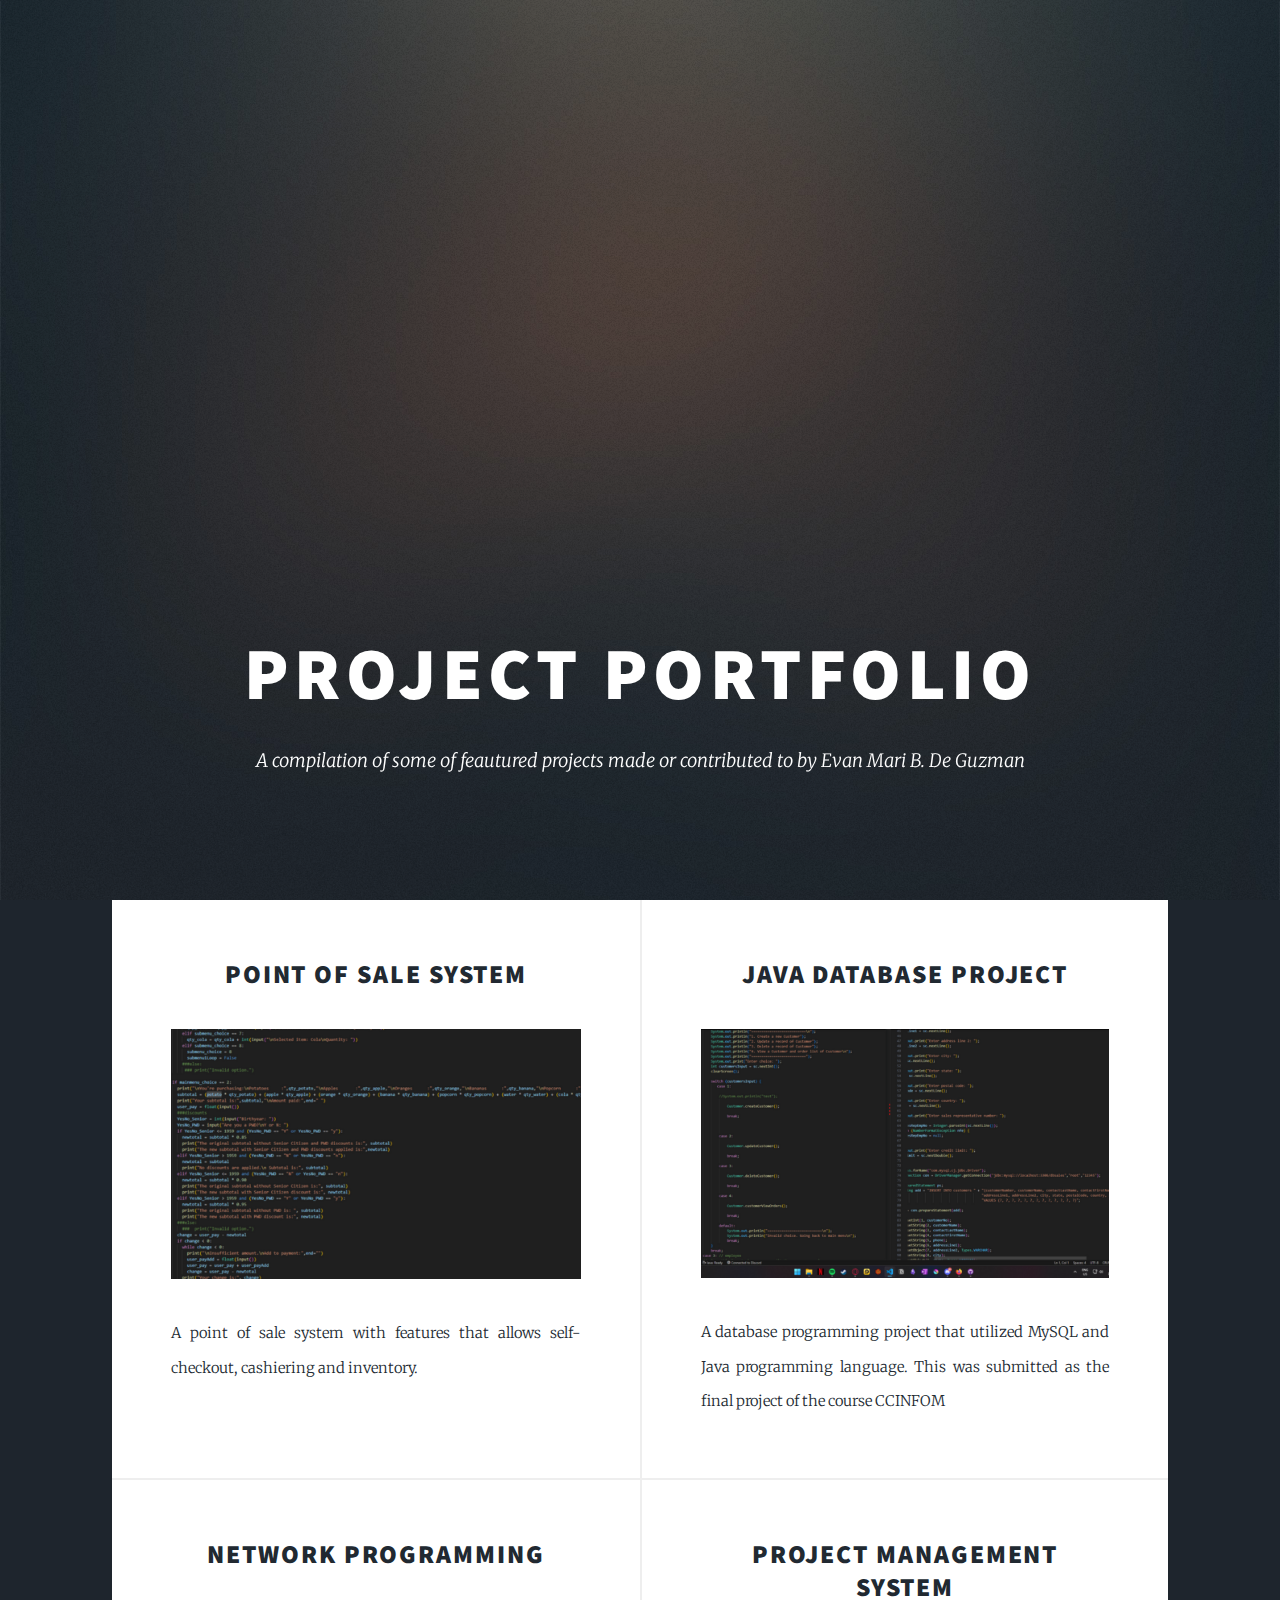
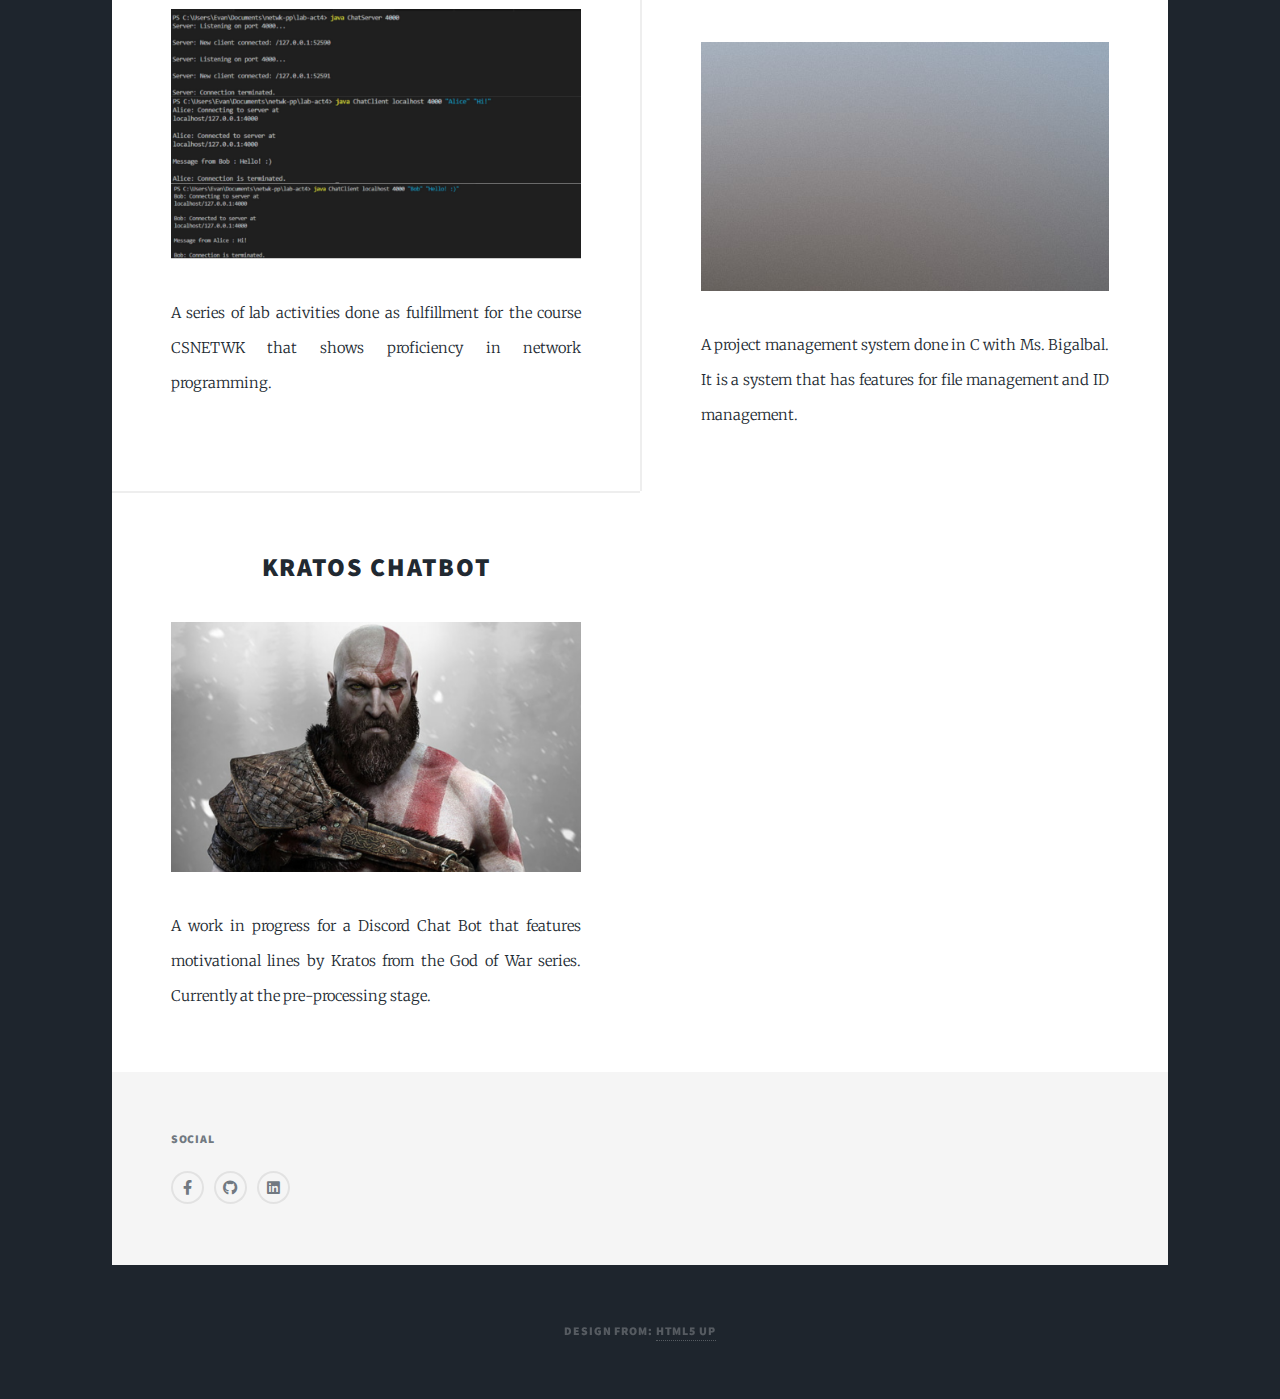
==== commit c2d6da2c: "linkedin link" ====
--- a/index.html
+++ b/index.html
@@ -72,6 +72,7 @@
 								<ul class="icons alt">
 									<li><a href="https://www.facebook.com/verysweetwords/" class="icon brands alt fa-facebook-f"><span class="label">Facebook</span></a></li>
 									<li><a href="https://github.com/sadhubby" class="icon brands alt fa-github"><span class="label">GitHub</span></a></li>
+									<li><a href="https://github.com/sadhubby" class="icon brands alt fa-linkedin"><span class="label">GitHub</span></a></li>
 								</ul>
 							</section>
 						</section>
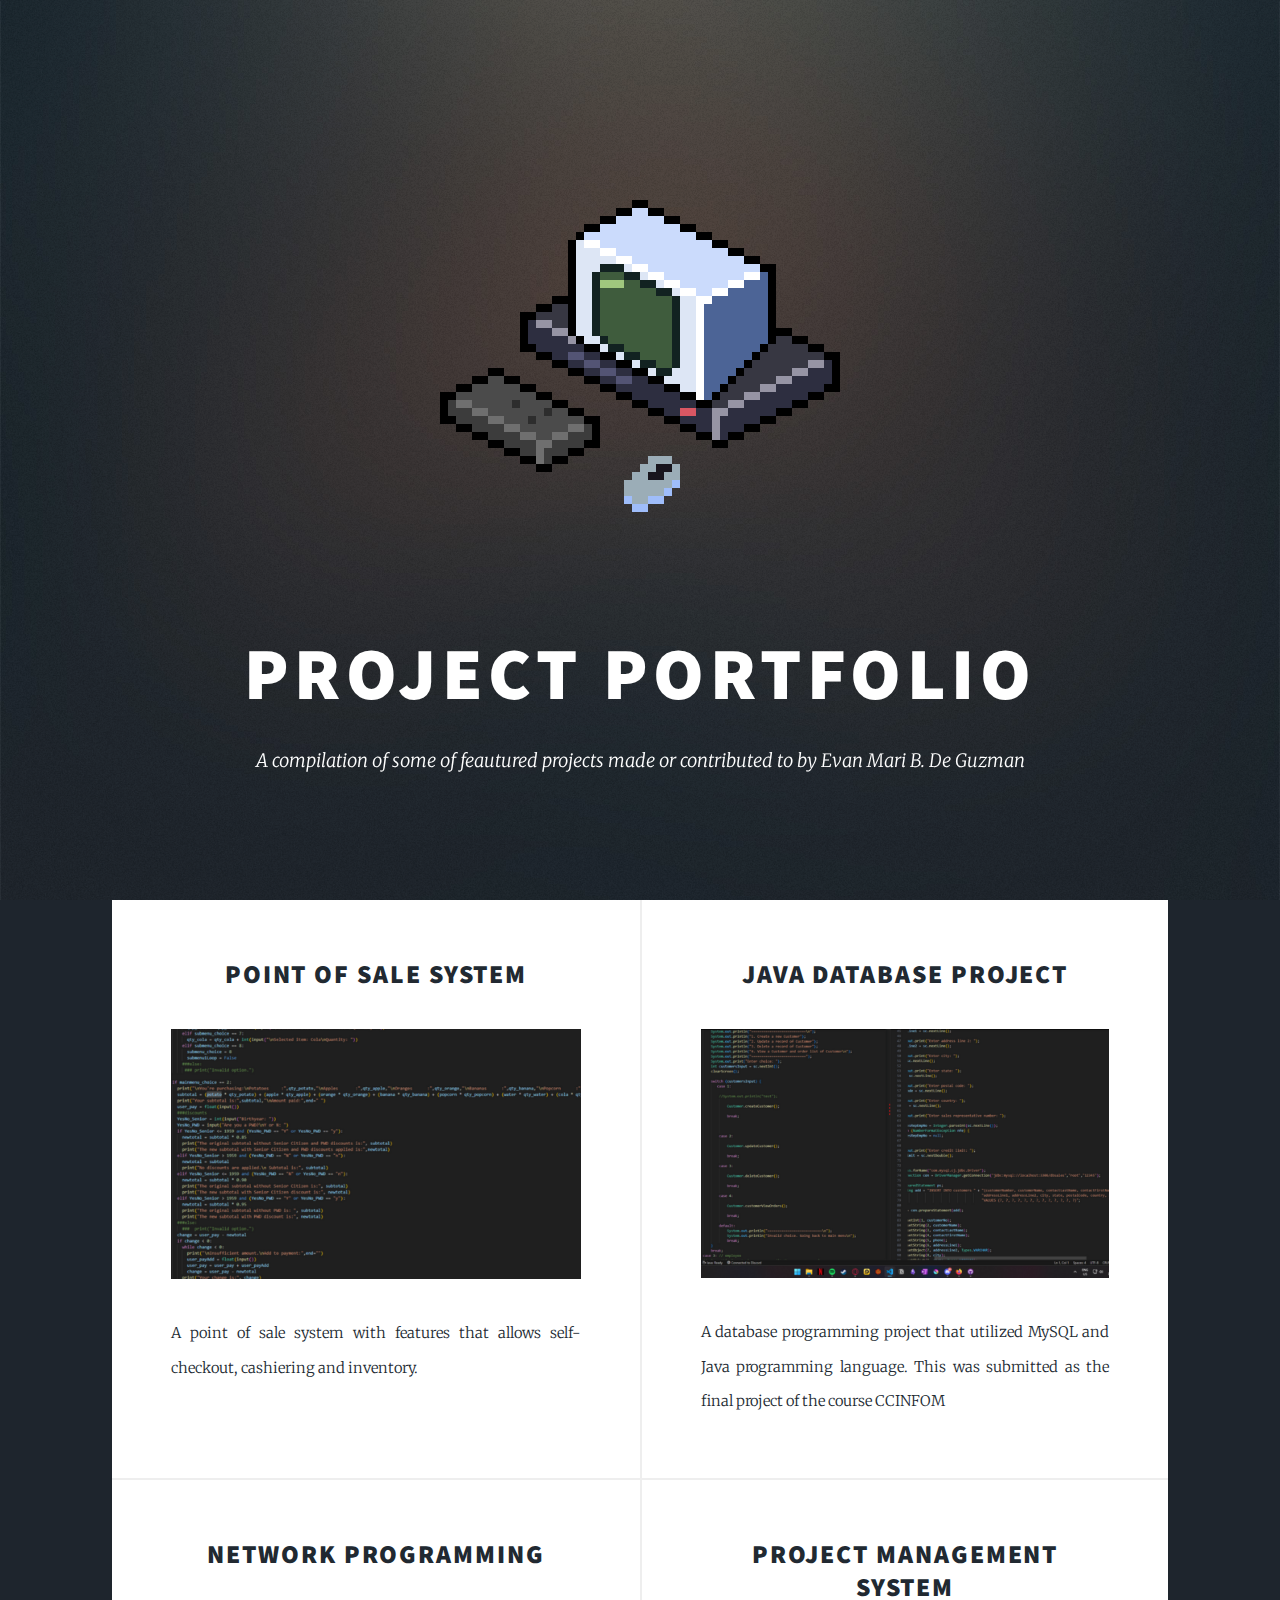
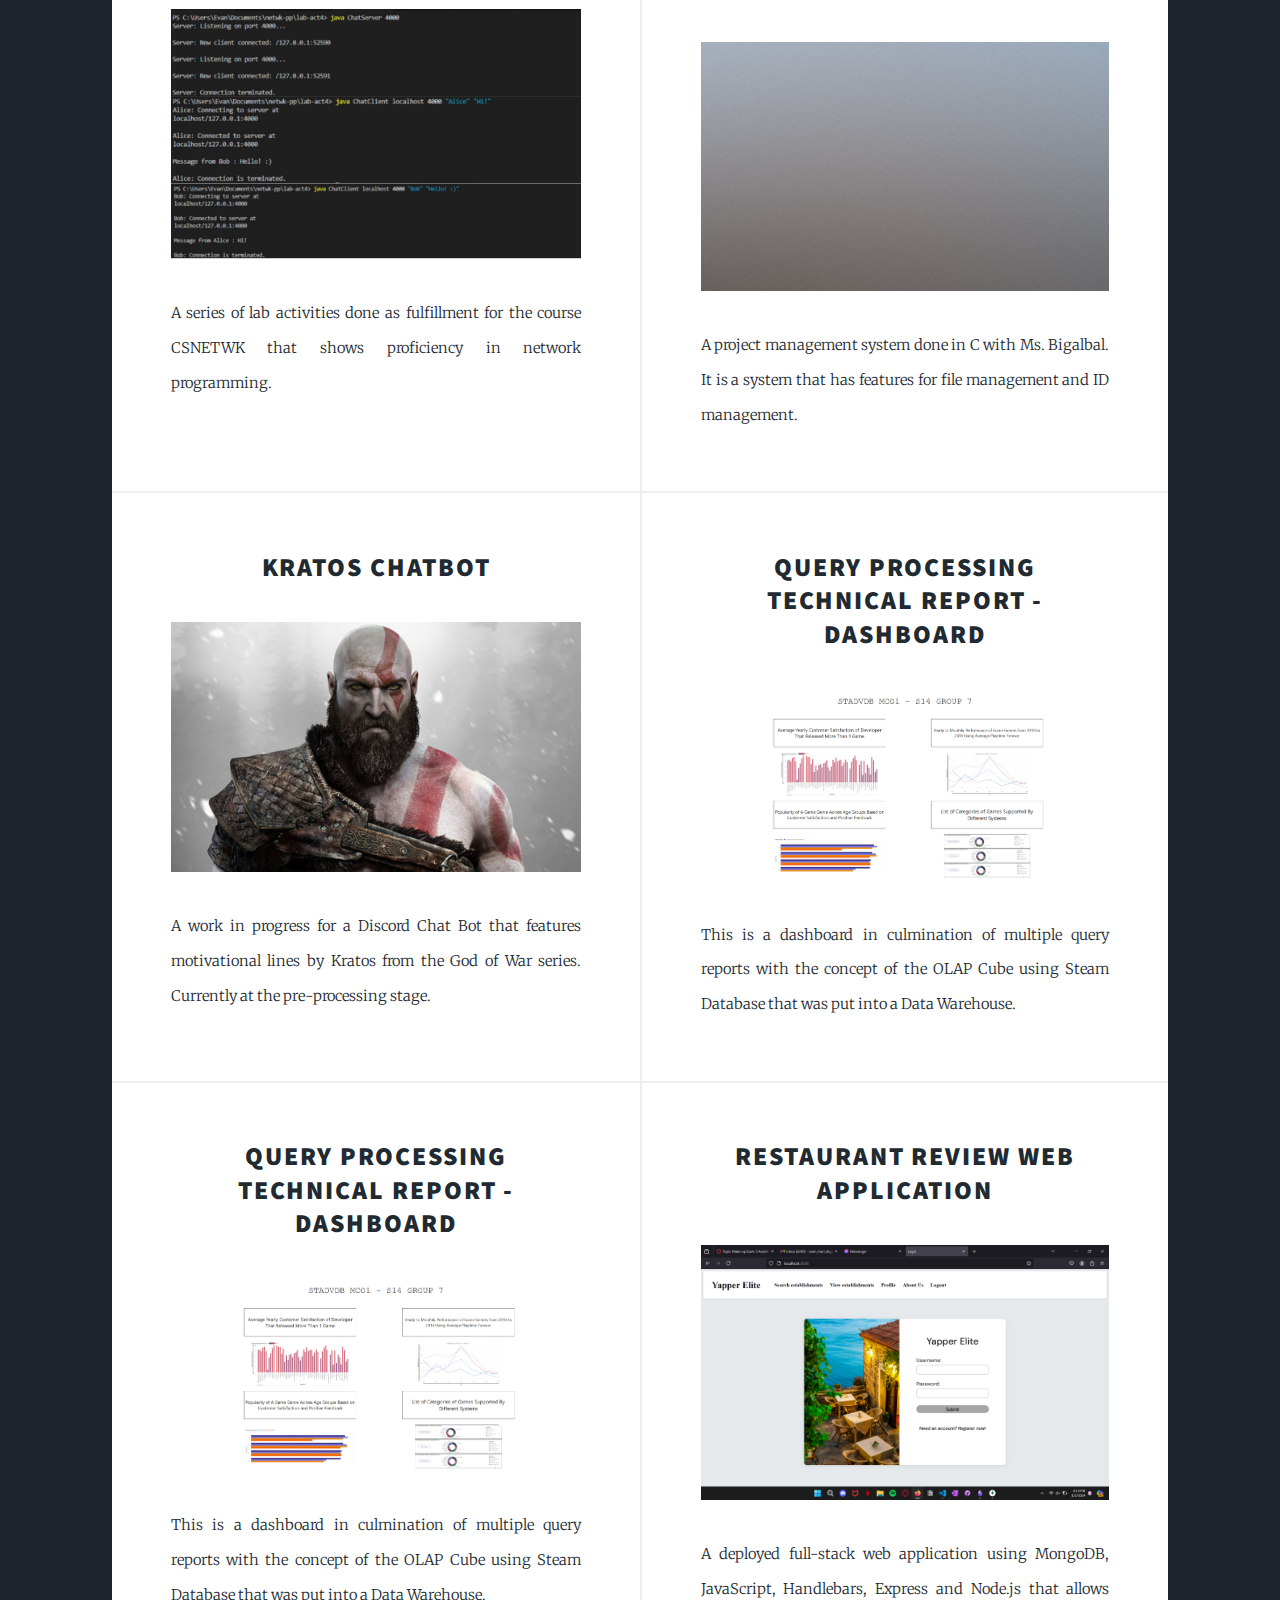
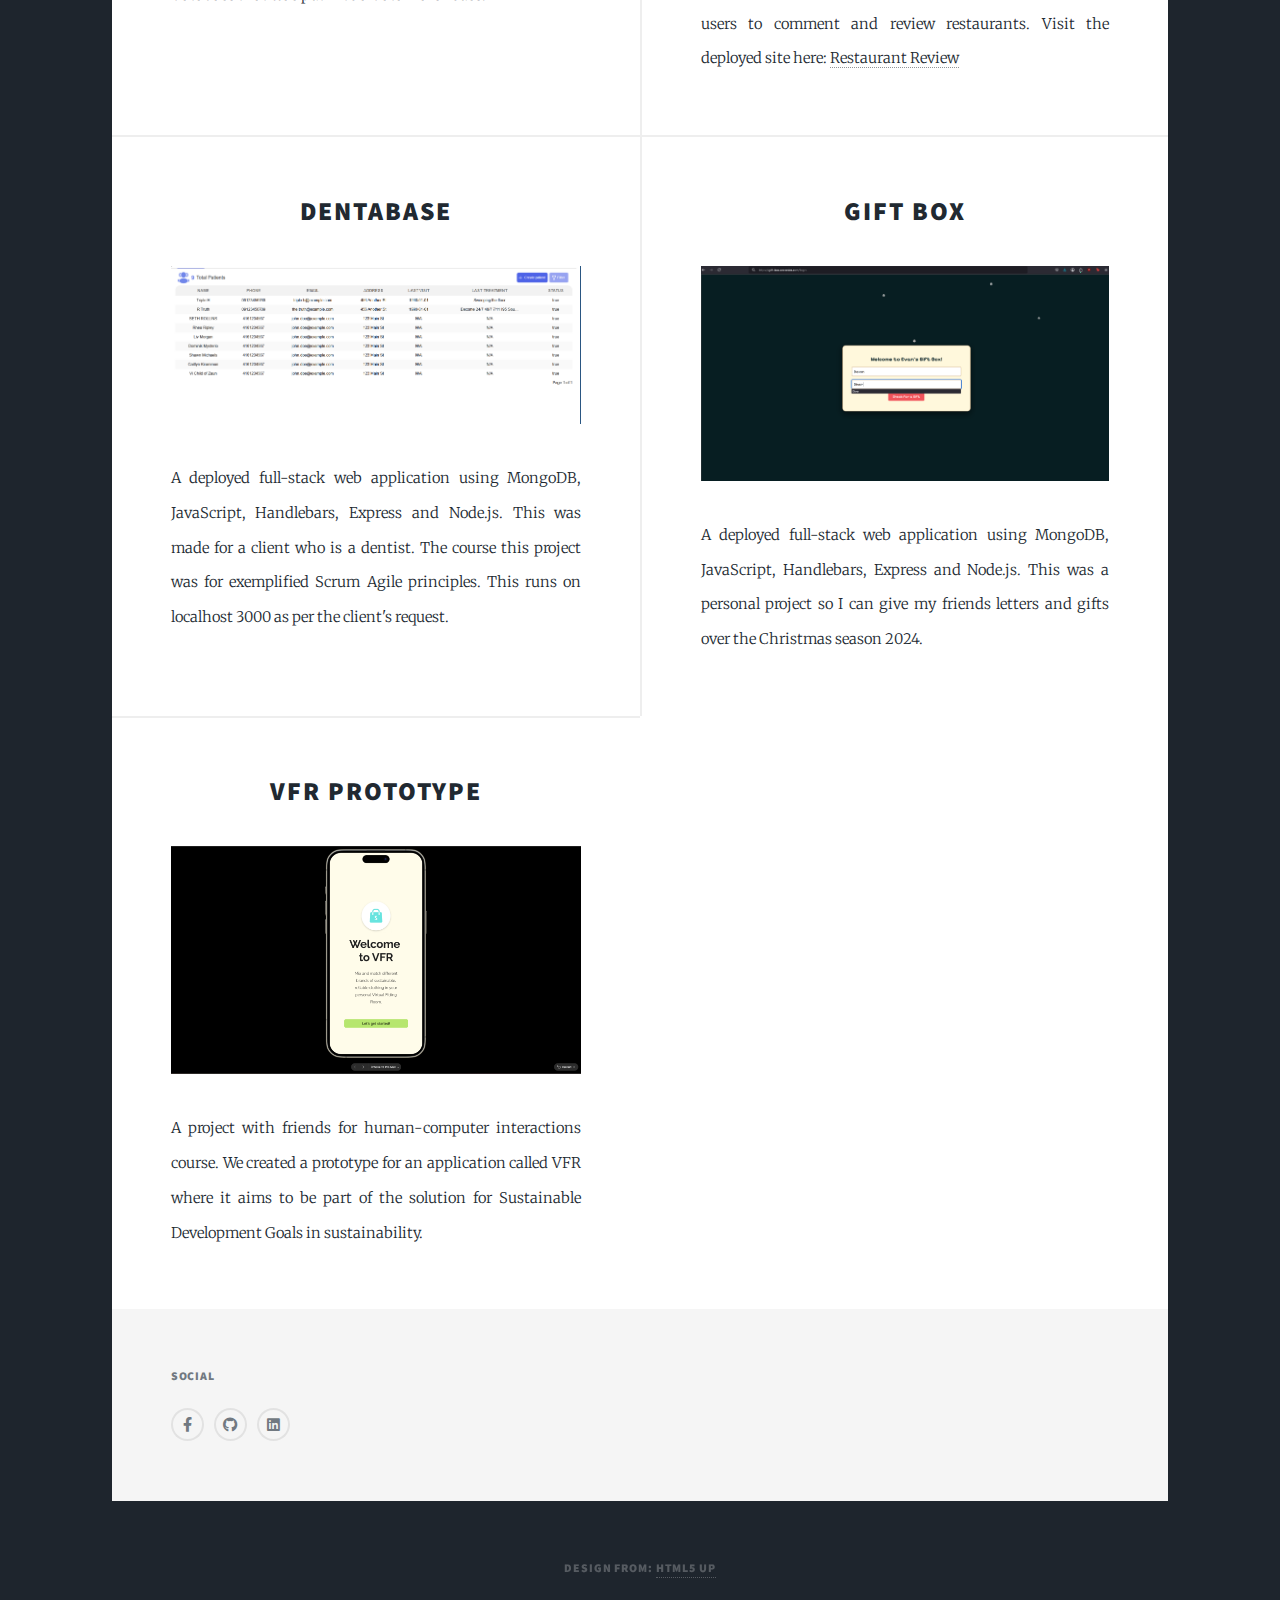
==== commit 8dc80cbb: "pushing new updates for additional projects" ====
--- a/index.html
+++ b/index.html
@@ -19,6 +19,7 @@
 
 				<!-- Intro -->
 					<div id="intro">
+						<img src="images/computer_forport.gif" alt="" />
 						<h1>Project Portfolio</h1>
 						<p>A compilation of some of feautured projects made or contributed to by Evan Mari B. De Guzman</p>
 					</div>
@@ -62,6 +63,48 @@
 									<a href="#" class="image fit"><img src="images/kratos.png" alt="" /></a>
 									<p>A work in progress for a Discord Chat Bot that features motivational lines by Kratos from the God of War series. Currently at the pre-processing stage.</p>
 								</article>
+								<article>
+									<header>
+										<h2><a href="https://app.powerbi.com/view?r=eyJrIjoiYjNkMGRmMmMtMzI0Ni00MWE4LWI0OGYtMjFkZWRkNGU4OGFmIiwidCI6ImYzNGEzNWJkLWE2NWQtNDYwNS1iMGZhLWQyNTcxZjgzMWY1ZSIsImMiOjEwfQ%3D%3D&pageName=05c882cd66101384a32c">Query Processing Technical Report - Dashboard</a></h2>
+									</header>
+									<a href="#" class="image fit"><img src="images/mco1 technical report.png" alt="" /></a>
+									<p>This is a dashboard in culmination of multiple query reports with the concept of the OLAP Cube using Steam Database that was put into a Data Warehouse.</p>
+								</article>
+								<article>
+									<header>
+										<h2><a href="https://app.powerbi.com/view?r=eyJrIjoiYjNkMGRmMmMtMzI0Ni00MWE4LWI0OGYtMjFkZWRkNGU4OGFmIiwidCI6ImYzNGEzNWJkLWE2NWQtNDYwNS1iMGZhLWQyNTcxZjgzMWY1ZSIsImMiOjEwfQ%3D%3D&pageName=05c882cd66101384a32c">Query Processing Technical Report - Dashboard</a></h2>
+									</header>
+									<a href="#" class="image fit"><img src="images/mco1 technical report.png" alt="" /></a>
+									<p>This is a dashboard in culmination of multiple query reports with the concept of the OLAP Cube using Steam Database that was put into a Data Warehouse.</p>
+								</article>
+								<article>
+									<header>
+										<h2><a href="https://github.com/ReinDC/CCAPDEV-T2-AY.-2023-2024.git">Restaurant Review Web Application</a></h2>
+									</header>
+									<a href="#" class="image fit"><img src="images/webapp.png" alt="" /></a>
+									<p>A deployed full-stack web application using MongoDB, JavaScript, Handlebars, Express and Node.js that allows users to comment and review restaurants. Visit the deployed site here: <a href="https://ccapdev-t2-ay-2023-2024.onrender.com/">Restaurant Review</a></p>
+								</article>
+								<article>
+									<header>
+										<h2><a href="https://github.com/sadhubby/dentabase.git">Dentabase</a></h2>
+									</header>
+									<a href="#" class="image fit"><img src="images/dentabase.png" alt="" /></a>
+									<p>A deployed full-stack web application using MongoDB, JavaScript, Handlebars, Express and Node.js. This was made for a client who is a dentist. The course this project was for exemplified Scrum Agile principles. This runs on localhost 3000 as per the client's request.</a></p>
+								</article>
+								<article>
+									<header>
+										<h2><a href="https://github.com/sadhubby/gift-box.git">Gift Box</a></h2>
+									</header>
+									<a href="#" class="image fit"><img src="images/giftbox.png" alt="" /></a>
+									<p>A deployed full-stack web application using MongoDB, JavaScript, Handlebars, Express and Node.js. This was a personal project so I can give my friends letters and gifts over the Christmas season 2024.</a></p>
+								</article>
+								<article>
+									<header>
+										<h2><a href="https://www.figma.com/proto/jTPIywKzXhpRYW2OOzH0C8/%5BSTHICIUX%5D-Prototype-V.1?node-id=1-1045&p=f&t=PsAtvDnxzrhWogrH-1&scaling=scale-down&content-scaling=fixed&page-id=0%3A1&starting-point-node-id=1%3A1045&show-proto-sidebar=1">VFR Prototype</a></h2>
+									</header>
+									<a href="#" class="image fit"><img src="images/vfr.png" alt="" /></a>
+									<p>A project with friends for human-computer interactions course. We created a prototype for an application called VFR where it aims to be part of the solution for Sustainable Development Goals in sustainability.</a></p>
+								</article>
 							</section>
 						<!-- Footer -->
 					</div>
@@ -72,7 +115,7 @@
 								<ul class="icons alt">
 									<li><a href="https://www.facebook.com/verysweetwords/" class="icon brands alt fa-facebook-f"><span class="label">Facebook</span></a></li>
 									<li><a href="https://github.com/sadhubby" class="icon brands alt fa-github"><span class="label">GitHub</span></a></li>
-									<li><a href="https://github.com/sadhubby" class="icon brands alt fa-linkedin"><span class="label">GitHub</span></a></li>
+									<li><a href="https://www.linkedin.com/in/evan-mari-de-guzman-243698306/" class="icon brands alt fa-linkedin"><span class="label">LinkedIn</span></a></li>
 								</ul>
 							</section>
 						</section>
